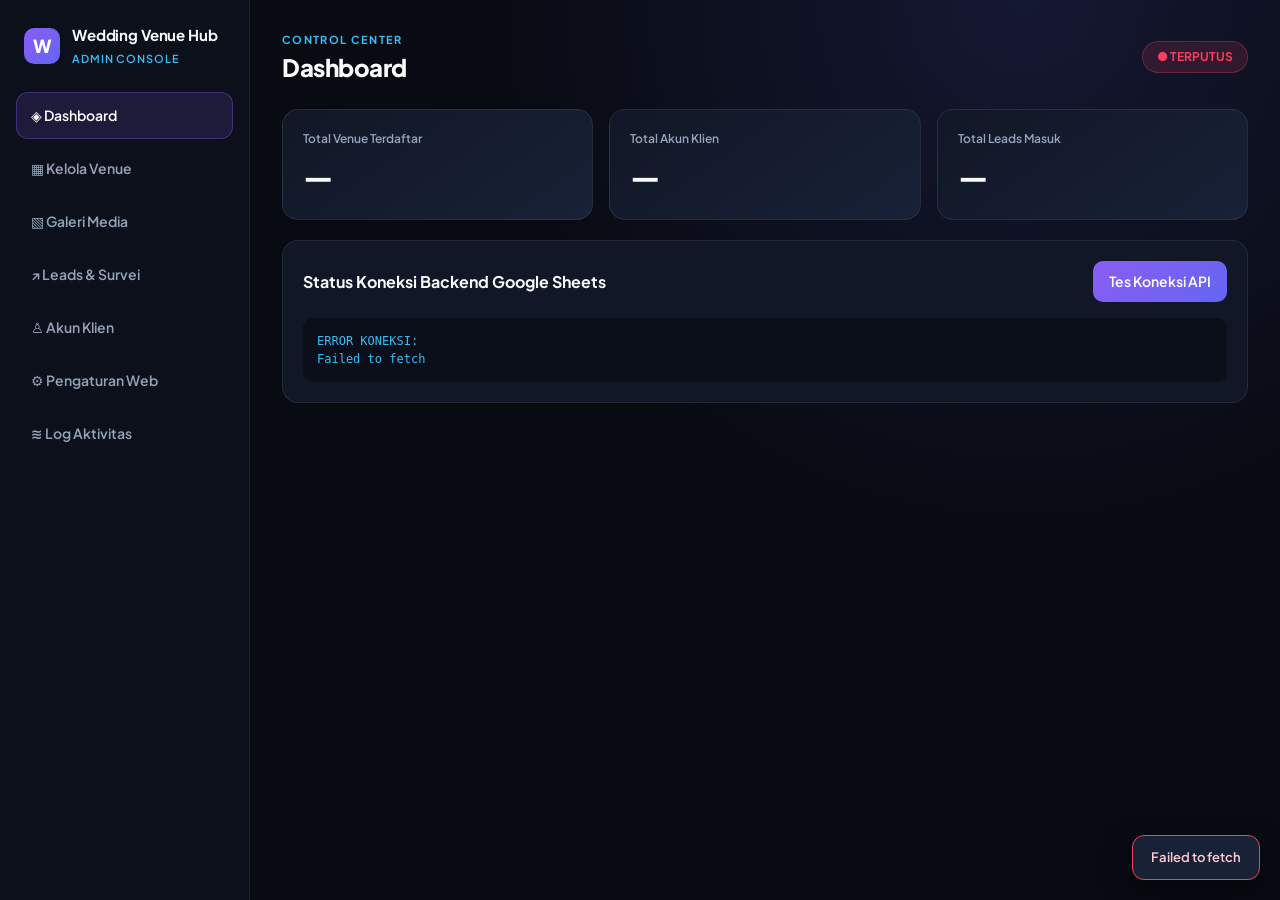
==== admin.html @ 6417da1b "Rename index.html to admin.html" ====
<!DOCTYPE html>
<html lang="id">
<head>
  <meta charset="utf-8">
  <meta name="viewport" content="width=device-width, initial-scale=1">
  <title>WVH — Admin Console</title>
  <link rel="preconnect" href="https://fonts.googleapis.com">
  <link rel="preconnect" href="https://fonts.gstatic.com" crossorigin>
  <link href="https://fonts.googleapis.com/css2?family=Plus+Jakarta+Sans:wght@400;500;600;700;800&display=swap" rel="stylesheet">
  <link rel="stylesheet" href="./style.css?v=2">
</head>
<body>

<div class="app-shell">
  <aside>
    <div class="brand">
      <div class="brand-icon">W</div>
      <div class="brand-text">
        <strong>Wedding Venue Hub</strong>
        <span>ADMIN CONSOLE</span>
      </div>
    </div>
    <nav id="mainNav">
      <button type="button" class="nav-btn active" data-tab="dashboard">◈ Dashboard</button>
      <button type="button" class="nav-btn" data-tab="venues">▦ Kelola Venue</button>
      <button type="button" class="nav-btn" data-tab="media">▧ Galeri Media</button>
      <button type="button" class="nav-btn" data-tab="leads">↗ Leads & Survei</button>
      <button type="button" class="nav-btn" data-tab="clients">♙ Akun Klien</button>
      <button type="button" class="nav-btn" data-tab="settings">⚙ Pengaturan Web</button>
      <button type="button" class="nav-btn" data-tab="activity">≋ Log Aktivitas</button>
    </nav>
  </aside>

  <main>
    <header class="topbar">
      <div>
        <span class="eyebrow">CONTROL CENTER</span>
        <h1 id="pageTitle">Dashboard</h1>
      </div>
      <div class="status-pill" id="apiBadge">● Memeriksa Koneksi...</div>
    </header>

    <!-- 1. DASHBOARD -->
    <section id="tab-dashboard" class="tab-panel">
      <div class="stats-grid">
        <div class="stat-card">
          <div class="label">Total Venue Terdaftar</div>
          <div class="value" id="statVenues">—</div>
        </div>
        <div class="stat-card">
          <div class="label">Total Akun Klien</div>
          <div class="value" id="statClients">—</div>
        </div>
        <div class="stat-card">
          <div class="label">Total Leads Masuk</div>
          <div class="value" id="statLeads">—</div>
        </div>
      </div>

      <div class="card">
        <div class="card-header">
          <h2>Status Koneksi Backend Google Sheets</h2>
          <button type="button" class="btn primary" id="btnCheckHealth">Tes Koneksi API</button>
        </div>
        <pre id="healthOutput" class="code-box">Menghubungkan ke server Google Apps Script...</pre>
      </div>
    </section>

    <!-- 2. VENUE -->
    <section id="tab-venues" class="tab-panel hidden">
      <div class="card">
        <div class="card-header">
          <h2>Katalog Venue</h2>
          <div class="btn-group">
            <button type="button" class="btn" id="btnReloadVenues">↻ Muat Ulang</button>
            <button type="button" class="btn primary" id="btnNewVenue">+ Tambah Venue</button>
          </div>
        </div>
        <input id="venueSearch" type="search" placeholder="Cari nama venue, kota, atau ID...">
        <div id="venuesContainer" class="empty">Memuat data venue...</div>
      </div>
    </section>

    <!-- 3. MEDIA -->
    <section id="tab-media" class="tab-panel hidden">
      <div class="card">
        <h2>Tambah Foto Venue (Google Drive / Link Gambar)</h2>
        <div class="grid-2 mt-14">
          <div class="field">
            <label>Pilih Venue</label>
            <select id="mediaVenueSelect"></select>
          </div>
          <div class="field">
            <label>Nama / Judul Foto</label>
            <input id="mediaName" placeholder="Contoh: Ballroom Utama">
          </div>
        </div>
        <div class="field">
          <label>URL Gambar / Link Google Drive</label>
          <input id="mediaUrl" placeholder="https://drive.google.com/file/d/... atau https://...">
        </div>
        <div class="flex-between">
          <label class="checkbox-label">
            <input id="mediaIsCover" type="checkbox"> Jadikan Foto Utama (Cover)
          </label>
          <button type="button" class="btn primary" id="btnSaveMedia">Simpan Foto ke Galeri</button>
        </div>
      </div>

      <div class="card">
        <div class="card-header">
          <h2>Galeri Foto Venue Terpilih</h2>
          <button type="button" class="btn sm" id="btnReloadMedia">↻ Muat Ulang</button>
        </div>
        <div id="mediaContainer" class="empty">Pilih venue di atas untuk melihat foto.</div>
      </div>
    </section>

    <!-- 4. LEADS -->
    <section id="tab-leads" class="tab-panel hidden">
      <div class="card">
        <div class="card-header">
          <h2>Daftar Leads & Jadwal Survei</h2>
          <div class="btn-group">
            <button type="button" class="btn" id="btnReloadLeads">↻ Muat Ulang</button>
            <button type="button" class="btn primary" id="btnNewLead">+ Tambah Lead</button>
          </div>
        </div>
        <div id="leadsContainer" class="empty">Memuat data leads...</div>
      </div>
    </section>

    <!-- 5. CLIENTS -->
    <section id="tab-clients" class="tab-panel hidden">
      <div class="card">
        <h2>Tambah Akun Klien Manual</h2>
        <div class="grid-2 mt-14">
          <div class="field"><label>Nama Lengkap</label><input id="newClientName" placeholder="Nama klien"></div>
          <div class="field"><label>Email</label><input id="newClientEmail" type="email" placeholder="email@domain.com"></div>
        </div>
        <button type="button" class="btn primary" id="btnAddClient">Buat Akun Klien</button>
      </div>
      <div class="card">
        <div class="card-header">
          <h2>Daftar Akun Klien</h2>
          <button type="button" class="btn sm" id="btnReloadClients">↻ Muat Ulang</button>
        </div>
        <div id="clientsContainer" class="empty">Memuat data klien...</div>
      </div>
    </section>

    <!-- 6. SETTINGS -->
    <section id="tab-settings" class="tab-panel hidden">
      <div class="card">
        <h2>Pengaturan Portal Publik</h2>
        <div class="field mt-14">
          <label>Nomor WhatsApp Admin (Awali 62, tanpa +)</label>
          <input id="setWa" placeholder="6281289716828">
        </div>
        <div class="field">
          <label>URL Banner Header Portal</label>
          <input id="setBanner" placeholder="https://...">
        </div>
        <div class="field">
          <label>URL Pop-up Layanan (Wajib Rasio 4:5 / 1080x1350)</label>
          <input id="setPopup" placeholder="https://...">
        </div>
        <button type="button" class="btn primary" id="btnSaveSettings">Simpan Semua Pengaturan</button>
      </div>
    </section>

    <!-- 7. ACTIVITY -->
    <section id="tab-activity" class="tab-panel hidden">
      <div class="card">
        <div class="card-header">
          <h2>Log Aktivitas Sistem</h2>
          <button type="button" class="btn sm" id="btnReloadActivity">↻ Muat Ulang</button>
        </div>
        <div id="activityContainer" class="empty">Memuat log aktivitas...</div>
      </div>
    </section>
  </main>
</div>

<!-- MODAL VENUE -->
<div id="venueModal" class="modal-backdrop hidden">
  <div class="modal-box">
    <div class="card-header">
      <h2 id="vModalTitle">Tambah Venue Baru</h2>
      <button type="button" class="btn sm" data-close-modal="venueModal">✕</button>
    </div>
    <input type="hidden" id="vId">
    <div class="grid-2">
      <div class="field"><label>Nama Venue *</label><input id="vName" placeholder="Grand Ballroom..."></div>
      <div class="field"><label>Kota *</label><input id="vCity" placeholder="Tangerang"></div>
    </div>
    <div class="field"><label>Alamat Lengkap</label><input id="vAddress" placeholder="Jl. ..."></div>
    <div class="grid-3">
      <div class="field">
        <label>Jenis Venue</label>
        <select id="vType">
          <option value="Wedding Hall">Wedding Hall</option>
          <option value="Hotel">Hotel</option>
          <option value="Restoran">Restoran</option>
          <option value="Convention center">Convention Center</option>
          <option value="Event venue">Event Venue</option>
        </select>
      </div>
      <div class="field">
        <label>Fitur Area</label>
        <select id="vFeature">
          <option value="Indoor">Indoor</option>
          <option value="Outdoor">Outdoor</option>
          <option value="Semi-Outdoor">Semi-Outdoor</option>
        </select>
      </div>
      <div class="field">
        <label>Status</label>
        <select id="vStatus">
          <option value="AKTIF">AKTIF (Tampil)</option>
          <option value="NONAKTIF">NONAKTIF (Sembunyi)</option>
        </select>
      </div>
    </div>
    <div class="grid-3">
      <div class="field"><label>Kapasitas Tamu</label><input id="vCap" type="number" placeholder="500"></div>
      <div class="field"><label>Harga Paket (Rp)</label><input id="vPrice" type="number" placeholder="35000000"></div>
      <div class="field"><label>Untuk Jumlah Tamu</label><input id="vPriceGuests" type="number" placeholder="200"></div>
    </div>
    <div class="grid-2">
      <div class="field"><label>Catatan Harga</label><input id="vPriceNote" placeholder="Contoh: All-in catering"></div>
      <div class="field"><label>Kontak Venue</label><input id="vContact" placeholder="0812..."></div>
    </div>
    <div class="field"><label>Link Google Maps</label><input id="vMaps" placeholder="https://maps.app.goo.gl/..."></div>
    <div class="field"><label>Fasilitas (Pisahkan koma)</label><input id="vFacilities" placeholder="Parkir luas, Ruang VIP, Mushola"></div>
    <div class="field"><label>Deskripsi</label><textarea id="vDesc" rows="3"></textarea></div>
    <label class="checkbox-label mb-18">
      <input id="vRec" type="checkbox"> Jadikan Rekomendasi Utama di Halaman Depan
    </label>
    <div class="flex-between">
      <button type="button" id="vDeleteBtn" class="btn danger hidden">Hapus Venue</button>
      <div class="btn-group ml-auto">
        <button type="button" class="btn" data-close-modal="venueModal">Batal</button>
        <button type="button" class="btn primary" id="btnSaveVenue">Simpan Venue</button>
      </div>
    </div>
  </div>
</div>

<!-- MODAL LEAD -->
<div id="leadModal" class="modal-backdrop hidden">
  <div class="modal-box">
    <div class="card-header">
      <h2 id="lModalTitle">Kelola Lead</h2>
      <button type="button" class="btn sm" data-close-modal="leadModal">✕</button>
    </div>
    <input type="hidden" id="lId">
    <div class="grid-2">
      <div class="field"><label>Nama Calon Klien *</label><input id="lName"></div>
      <div class="field"><label>Nomor WhatsApp *</label><input id="lWa" placeholder="0812..."></div>
    </div>
    <div class="grid-2">
      <div class="field"><label>Venue Tujuan</label><select id="lVenue"></select></div>
      <div class="field">
        <label>Status Lead</label>
        <select id="lStatus">
          <option value="BARU">BARU</option>
          <option value="DIHUBUNGI">DIHUBUNGI</option>
          <option value="SURVEI">SURVEI</option>
          <option value="NEGOSIASI">NEGOSIASI</option>
          <option value="BERHASIL">BERHASIL</option>
          <option value="BATAL">BATAL</option>
        </select>
      </div>
    </div>
    <div class="grid-3">
      <div class="field"><label>Tanggal Survei</label><input id="lSurveyDate" type="date"></div>
      <div class="field"><label>Waktu Survei</label><input id="lSurveyTime" type="time"></div>
      <div class="field">
        <label>Status Survei</label>
        <select id="lSurveyStatus">
          <option value="BELUM_DIJADWALKAN">Belum Dijadwalkan</option>
          <option value="DIJADWALKAN">Dijadwalkan</option>
          <option value="SELESAI">Selesai</option>
        </select>
      </div>
    </div>
    <div class="field"><label>Catatan Admin</label><textarea id="lNotes" rows="3"></textarea></div>
    <div class="btn-group justify-end">
      <button type="button" class="btn" data-close-modal="leadModal">Batal</button>
      <button type="button" class="btn primary" id="btnSaveLead">Simpan Lead</button>
    </div>
  </div>
</div>

<div id="toast" class="toast hidden"></div>

<script src="./app.js?v=2"></script>
</body>
</html>
---- style.css ----
:root {
  --bg: #080b12;
  --surface: #111726;
  --surface-2: #182136;
  --border: rgba(255, 255, 255, 0.08);
  --border-hover: rgba(139, 92, 246, 0.45);
  --text: #f8fafc;
  --muted: #94a3b8;
  --primary: #8b5cf6;
  --primary-grad: linear-gradient(135deg, #8b5cf6 0%, #6366f1 100%);
  --cyan: #38bdf8;
  --success: #10b981;
  --danger: #f43f5e;
  --radius: 16px;
}

* { box-sizing: border-box; margin: 0; padding: 0; }
body {
  font-family: 'Plus Jakarta Sans', system-ui, sans-serif;
  background: radial-gradient(circle at 80% 0%, rgba(99, 102, 241, 0.14), transparent 40%), var(--bg);
  color: var(--text);
  font-size: 14px;
  line-height: 1.5;
  min-height: 100vh;
}

.app-shell { display: grid; grid-template-columns: 250px 1fr; min-height: 100vh; }
aside {
  background: rgba(13, 18, 30, 0.85);
  backdrop-filter: blur(12px);
  border-right: 1px solid var(--border);
  padding: 24px 16px;
  display: flex;
  flex-direction: column;
  gap: 24px;
}
.brand { display: flex; align-items: center; gap: 12px; padding: 0 8px; }
.brand-icon {
  width: 36px; height: 36px; border-radius: 10px; background: var(--primary-grad);
  display: grid; place-items: center; font-weight: 800; font-size: 18px; color: #fff;
}
.brand-text strong { display: block; font-size: 15px; letter-spacing: -0.01em; }
.brand-text span { font-size: 11px; color: var(--cyan); font-weight: 600; letter-spacing: 0.08em; }

nav { display: flex; flex-direction: column; gap: 6px; }
.nav-btn {
  display: flex; align-items: center; gap: 12px; width: 100%;
  padding: 12px 14px; border-radius: 12px; border: 1px solid transparent;
  background: transparent; color: var(--muted); font: inherit; font-weight: 600;
  cursor: pointer; text-align: left; transition: all 0.2s;
}
.nav-btn:hover { background: rgba(255,255,255,0.04); color: var(--text); }
.nav-btn.active {
  background: rgba(139, 92, 246, 0.14);
  border-color: rgba(139, 92, 246, 0.35);
  color: #fff;
}

main { padding: 28px 32px; max-width: 1360px; width: 100%; }
.topbar {
  display: flex; justify-content: space-between; align-items: center;
  margin-bottom: 24px; flex-wrap: wrap; gap: 12px;
}
.eyebrow { font-size: 11px; color: var(--cyan); font-weight: 700; letter-spacing: 0.12em; }
.topbar h1 { font-size: 24px; font-weight: 800; letter-spacing: -0.02em; }

.status-pill {
  padding: 6px 14px; border-radius: 99px; font-size: 12px; font-weight: 700;
  background: rgba(148, 163, 184, 0.15); color: var(--muted); border: 1px solid var(--border);
}
.status-pill.online {
  background: rgba(16, 185, 129, 0.14); color: var(--success); border-color: rgba(16, 185, 129, 0.3);
}
.status-pill.offline {
  background: rgba(244, 63, 94, 0.14); color: var(--danger); border-color: rgba(244, 63, 94, 0.3);
}

.card {
  background: var(--surface);
  border: 1px solid var(--border);
  border-radius: var(--radius);
  padding: 20px;
  margin-bottom: 20px;
}
.card-header {
  display: flex; justify-content: space-between; align-items: center;
  gap: 12px; margin-bottom: 16px; flex-wrap: wrap;
}
.card-header h2 { font-size: 16px; font-weight: 700; }

.stats-grid { display: grid; grid-template-columns: repeat(auto-fit, minmax(220px, 1fr)); gap: 16px; margin-bottom: 20px; }
.stat-card {
  background: linear-gradient(145deg, var(--surface), var(--surface-2));
  border: 1px solid var(--border); border-radius: var(--radius); padding: 20px;
}
.stat-card .label { font-size: 12px; color: var(--muted); font-weight: 600; }
.stat-card .value { font-size: 30px; font-weight: 800; margin-top: 6px; }

.code-box {
  background: #0b0f19; padding: 14px; border-radius: 10px;
  font-size: 12px; color: var(--cyan); overflow-x: auto; white-space: pre-wrap;
}

.btn {
  display: inline-flex; align-items: center; justify-content: center; gap: 8px;
  padding: 10px 16px; border-radius: 10px; border: 1px solid var(--border);
  background: var(--surface-2); color: var(--text); font: inherit; font-weight: 600;
  cursor: pointer; transition: all 0.2s; text-decoration: none;
}
.btn:hover { border-color: var(--border-hover); transform: translateY(-1px); }
.btn:disabled { opacity: 0.5; cursor: wait; transform: none; }
.btn.primary { background: var(--primary-grad); border: 0; color: #fff; }
.btn.danger { background: rgba(244, 63, 94, 0.15); border-color: rgba(244, 63, 94, 0.4); color: var(--danger); }
.btn.wa { background: #15803d; border: 0; color: #fff; font-size: 12px; padding: 7px 12px; }
.btn.sm { padding: 7px 12px; font-size: 12px; }

.btn-group { display: flex; gap: 8px; flex-wrap: wrap; }
.flex-between { display: flex; align-items: center; justify-content: space-between; flex-wrap: wrap; gap: 12px; }
.justify-end { justify-content: flex-end; }
.ml-auto { margin-left: auto; }
.mt-14 { margin-top: 14px; }
.mb-18 { margin-bottom: 18px; }

.field { display: flex; flex-direction: column; gap: 6px; margin-bottom: 14px; }
.field label { font-size: 12px; font-weight: 600; color: var(--muted); }
input, select, textarea {
  width: 100%; padding: 11px 14px; border-radius: 10px;
  border: 1px solid var(--border); background: #0b0f19; color: var(--text);
  font: inherit; outline: none; transition: border-color 0.2s;
}
input:focus, select:focus, textarea:focus { border-color: var(--primary); }
.checkbox-label { display: inline-flex; align-items: center; gap: 8px; cursor: pointer; font-weight: 500; }
.checkbox-label input { width: auto; }

.grid-2 { display: grid; grid-template-columns: repeat(2, 1fr); gap: 14px; }
.grid-3 { display: grid; grid-template-columns: repeat(3, 1fr); gap: 14px; }

.venue-grid { display: grid; grid-template-columns: repeat(auto-fill, minmax(300px, 1fr)); gap: 16px; margin-top: 16px; }
.venue-item {
  background: var(--surface-2); border: 1px solid var(--border);
  border-radius: 14px; overflow: hidden; display: flex; flex-direction: column;
}
.venue-cover { width: 100%; aspect-ratio: 16/9; object-fit: cover; background: #0b0f19; }
.venue-cover-empty {
  width: 100%; aspect-ratio: 16/9; display: grid; place-items: center;
  background: #0b0f19; color: var(--muted); font-size: 12px;
}
.venue-body { padding: 16px; display: flex; flex-direction: column; gap: 8px; flex: 1; }
.venue-title { font-size: 16px; font-weight: 700; }
.venue-meta { font-size: 12px; color: var(--muted); }
.venue-actions { display: flex; gap: 8px; margin-top: auto; padding-top: 10px; }
.venue-actions .btn { flex: 1; }

.table-wrap { overflow-x: auto; }
table { width: 100%; border-collapse: collapse; min-width: 600px; }
th, td { padding: 12px; border-bottom: 1px solid var(--border); text-align: left; font-size: 13px; }
th { color: var(--muted); font-size: 11px; text-transform: uppercase; letter-spacing: 0.05em; }

.media-grid { display: grid; grid-template-columns: repeat(auto-fill, minmax(220px, 1fr)); gap: 14px; margin-top: 16px; }
.media-item { background: var(--surface-2); border: 1px solid var(--border); border-radius: 12px; overflow: hidden; }
.media-item img { width: 100%; aspect-ratio: 4/3; object-fit: cover; display: block; }
.media-item-body { padding: 12px; }

.modal-backdrop {
  position: fixed; inset: 0; z-index: 999; background: rgba(4, 7, 15, 0.82);
  backdrop-filter: blur(6px); display: flex; align-items: center; justify-content: center; padding: 16px;
}
.modal-box {
  background: var(--surface); border: 1px solid var(--border); border-radius: 18px;
  width: min(720px, 100%); max-height: 90vh; overflow-y: auto; padding: 24px;
}

.toast {
  position: fixed; bottom: 20px; right: 20px; z-index: 1000;
  padding: 12px 18px; border-radius: 12px; font-weight: 600; font-size: 13px;
  background: var(--surface-2); border: 1px solid var(--primary); color: #fff;
  box-shadow: 0 12px 30px rgba(0,0,0,0.5);
}
.toast.err { border-color: var(--danger); color: #fecdd3; }
.hidden { display: none !important; }
.empty { text-align: center; padding: 32px; color: var(--muted); }

@media (max-width: 820px) {
  .app-shell { grid-template-columns: 1fr; }
  aside { border-right: 0; border-bottom: 1px solid var(--border); padding: 14px; gap: 12px; }
  nav { flex-direction: row; overflow-x: auto; padding-bottom: 4px; }
  .nav-btn { white-space: nowrap; width: auto; padding: 9px 14px; }
  main { padding: 16px; }
  .grid-2, .grid-3 { grid-template-columns: 1fr; }
}
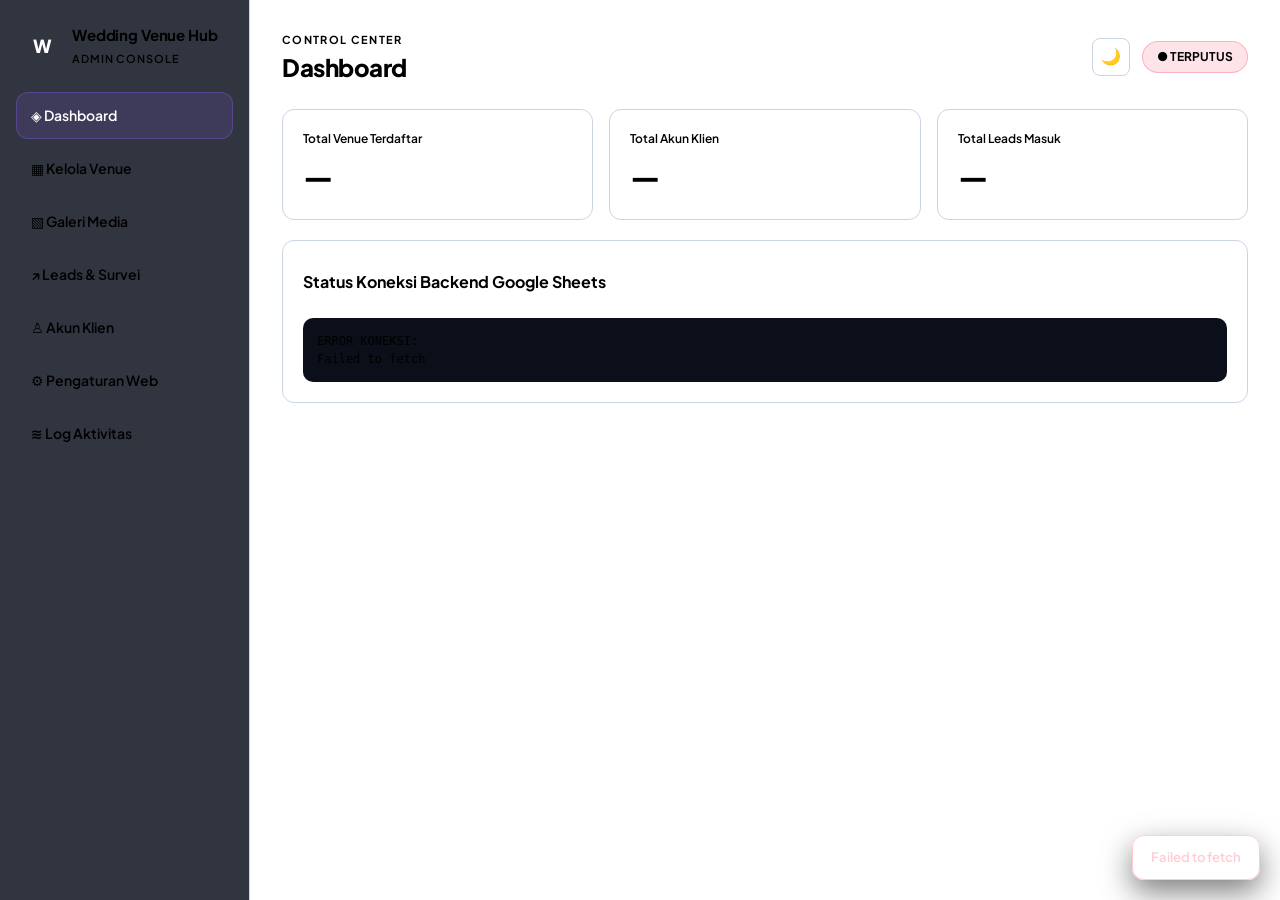
==== commit 9b728207: "Update admin.html" ====
--- a/admin.html
+++ b/admin.html
@@ -7,7 +7,13 @@
   <link rel="preconnect" href="https://fonts.googleapis.com">
   <link rel="preconnect" href="https://fonts.gstatic.com" crossorigin>
   <link href="https://fonts.googleapis.com/css2?family=Plus+Jakarta+Sans:wght@400;500;600;700;800&display=swap" rel="stylesheet">
-  <link rel="stylesheet" href="./style.css?v=2">
+  <link rel="stylesheet" href="./admin-style.css?v=2">
+  <style>
+    /* CSS Tambahan Aman untuk Tombol Dark/Light Mode di Admin Topbar */
+    .admin-topbar-actions { display: flex; align-items: center; gap: 12px; }
+    .theme-toggle-btn { background: var(--card-bg, #ffffff); border: 1px solid var(--border, #cbd5e1); color: var(--text-main, #0f172a); width: 38px; height: 38px; border-radius: 8px; display: grid; place-items: center; cursor: pointer; font-size: 16px; transition: all 0.2s; }
+    .theme-toggle-btn:hover { background: #e2e8f0; }
+  </style>
 </head>
 <body>
 
@@ -37,7 +43,11 @@
         <span class="eyebrow">CONTROL CENTER</span>
         <h1 id="pageTitle">Dashboard</h1>
       </div>
-      <div class="status-pill" id="apiBadge">● Memeriksa Koneksi...</div>
+      <div class="admin-topbar-actions">
+        <!-- TOMBOL DARK/LIGHT MODE AMAN -->
+        <button type="button" class="theme-toggle-btn" id="themeToggleBtn" onclick="toggleTheme()" title="Ganti Tema">🌙</button>
+        <div class="status-pill" id="apiBadge">● Memeriksa Koneksi...</div>
+      </div>
     </header>
 
     <!-- 1. DASHBOARD -->
@@ -295,6 +305,28 @@
 
 <div id="toast" class="toast hidden"></div>
 
-<script src="./app.js?v=2"></script>
+<script>
+  // Script Pengelola Theme (Dark/Light Mode) yang aman & tersimpan otomatis
+  function initTheme() {
+    const savedTheme = localStorage.getItem('wvh_theme') || 'light';
+    document.documentElement.setAttribute('data-theme', savedTheme);
+    const btn = document.getElementById('themeToggleBtn');
+    if (btn) btn.textContent = savedTheme === 'dark' ? '☀️' : '🌙';
+  }
+
+  function toggleTheme() {
+    const currentTheme = document.documentElement.getAttribute('data-theme');
+    const newTheme = currentTheme === 'dark' ? 'light' : 'dark';
+    document.documentElement.setAttribute('data-theme', newTheme);
+    localStorage.setItem('wvh_theme', newTheme);
+    const btn = document.getElementById('themeToggleBtn');
+    if (btn) btn.textContent = newTheme === 'dark' ? '☀️' : '🌙';
+  }
+
+  document.addEventListener('DOMContentLoaded', () => {
+    initTheme();
+  });
+</script>
+<script src="./admin-app.js?v=2"></script>
 </body>
 </html>
--- a/admin-style.css
+++ b/admin-style.css
@@ -0,0 +1,194 @@
+:root {
+      --primary: #0ea5e9;
+      --primary-dark: #0284c7;
+      --bg-color: #f1f5f9;
+      --card-bg: #ffffff;
+      --text-main: #0f172a;
+      --text-muted: #475569;
+      --border: #cbd5e1;
+      --radius: 12px;
+    }
+
+    /* KODE TAMBAHAN UNTUK DARK MODE */
+    [data-theme="dark"] {
+      --bg-color: #0b0f19;
+      --card-bg: #1e293b;
+      --text-main: #f8fafc;
+      --text-muted: #94a3b8;
+      --border: #334155;
+    }
+
+* { box-sizing: border-box; margin: 0; padding: 0; }
+body {
+  font-family: 'Plus Jakarta Sans', system-ui, sans-serif;
+  background: radial-gradient(circle at 80% 0%, rgba(99, 102, 241, 0.14), transparent 40%), var(--bg);
+  color: var(--text);
+  font-size: 14px;
+  line-height: 1.5;
+  min-height: 100vh;
+}
+
+.app-shell { display: grid; grid-template-columns: 250px 1fr; min-height: 100vh; }
+aside {
+  background: rgba(13, 18, 30, 0.85);
+  backdrop-filter: blur(12px);
+  border-right: 1px solid var(--border);
+  padding: 24px 16px;
+  display: flex;
+  flex-direction: column;
+  gap: 24px;
+}
+.brand { display: flex; align-items: center; gap: 12px; padding: 0 8px; }
+.brand-icon {
+  width: 36px; height: 36px; border-radius: 10px; background: var(--primary-grad);
+  display: grid; place-items: center; font-weight: 800; font-size: 18px; color: #fff;
+}
+.brand-text strong { display: block; font-size: 15px; letter-spacing: -0.01em; }
+.brand-text span { font-size: 11px; color: var(--cyan); font-weight: 600; letter-spacing: 0.08em; }
+
+nav { display: flex; flex-direction: column; gap: 6px; }
+.nav-btn {
+  display: flex; align-items: center; gap: 12px; width: 100%;
+  padding: 12px 14px; border-radius: 12px; border: 1px solid transparent;
+  background: transparent; color: var(--muted); font: inherit; font-weight: 600;
+  cursor: pointer; text-align: left; transition: all 0.2s;
+}
+.nav-btn:hover { background: rgba(255,255,255,0.04); color: var(--text); }
+.nav-btn.active {
+  background: rgba(139, 92, 246, 0.14);
+  border-color: rgba(139, 92, 246, 0.35);
+  color: #fff;
+}
+
+main { padding: 28px 32px; max-width: 1360px; width: 100%; }
+.topbar {
+  display: flex; justify-content: space-between; align-items: center;
+  margin-bottom: 24px; flex-wrap: wrap; gap: 12px;
+}
+.eyebrow { font-size: 11px; color: var(--cyan); font-weight: 700; letter-spacing: 0.12em; }
+.topbar h1 { font-size: 24px; font-weight: 800; letter-spacing: -0.02em; }
+
+.status-pill {
+  padding: 6px 14px; border-radius: 99px; font-size: 12px; font-weight: 700;
+  background: rgba(148, 163, 184, 0.15); color: var(--muted); border: 1px solid var(--border);
+}
+.status-pill.online {
+  background: rgba(16, 185, 129, 0.14); color: var(--success); border-color: rgba(16, 185, 129, 0.3);
+}
+.status-pill.offline {
+  background: rgba(244, 63, 94, 0.14); color: var(--danger); border-color: rgba(244, 63, 94, 0.3);
+}
+
+.card {
+  background: var(--surface);
+  border: 1px solid var(--border);
+  border-radius: var(--radius);
+  padding: 20px;
+  margin-bottom: 20px;
+}
+.card-header {
+  display: flex; justify-content: space-between; align-items: center;
+  gap: 12px; margin-bottom: 16px; flex-wrap: wrap;
+}
+.card-header h2 { font-size: 16px; font-weight: 700; }
+
+.stats-grid { display: grid; grid-template-columns: repeat(auto-fit, minmax(220px, 1fr)); gap: 16px; margin-bottom: 20px; }
+.stat-card {
+  background: linear-gradient(145deg, var(--surface), var(--surface-2));
+  border: 1px solid var(--border); border-radius: var(--radius); padding: 20px;
+}
+.stat-card .label { font-size: 12px; color: var(--muted); font-weight: 600; }
+.stat-card .value { font-size: 30px; font-weight: 800; margin-top: 6px; }
+
+.code-box {
+  background: #0b0f19; padding: 14px; border-radius: 10px;
+  font-size: 12px; color: var(--cyan); overflow-x: auto; white-space: pre-wrap;
+}
+
+.btn {
+  display: inline-flex; align-items: center; justify-content: center; gap: 8px;
+  padding: 10px 16px; border-radius: 10px; border: 1px solid var(--border);
+  background: var(--surface-2); color: var(--text); font: inherit; font-weight: 600;
+  cursor: pointer; transition: all 0.2s; text-decoration: none;
+}
+.btn:hover { border-color: var(--border-hover); transform: translateY(-1px); }
+.btn:disabled { opacity: 0.5; cursor: wait; transform: none; }
+.btn.primary { background: var(--primary-grad); border: 0; color: #fff; }
+.btn.danger { background: rgba(244, 63, 94, 0.15); border-color: rgba(244, 63, 94, 0.4); color: var(--danger); }
+.btn.wa { background: #15803d; border: 0; color: #fff; font-size: 12px; padding: 7px 12px; }
+.btn.sm { padding: 7px 12px; font-size: 12px; }
+
+.btn-group { display: flex; gap: 8px; flex-wrap: wrap; }
+.flex-between { display: flex; align-items: center; justify-content: space-between; flex-wrap: wrap; gap: 12px; }
+.justify-end { justify-content: flex-end; }
+.ml-auto { margin-left: auto; }
+.mt-14 { margin-top: 14px; }
+.mb-18 { margin-bottom: 18px; }
+
+.field { display: flex; flex-direction: column; gap: 6px; margin-bottom: 14px; }
+.field label { font-size: 12px; font-weight: 600; color: var(--muted); }
+input, select, textarea {
+  width: 100%; padding: 11px 14px; border-radius: 10px;
+  border: 1px solid var(--border); background: #0b0f19; color: var(--text);
+  font: inherit; outline: none; transition: border-color 0.2s;
+}
+input:focus, select:focus, textarea:focus { border-color: var(--primary); }
+.checkbox-label { display: inline-flex; align-items: center; gap: 8px; cursor: pointer; font-weight: 500; }
+.checkbox-label input { width: auto; }
+
+.grid-2 { display: grid; grid-template-columns: repeat(2, 1fr); gap: 14px; }
+.grid-3 { display: grid; grid-template-columns: repeat(3, 1fr); gap: 14px; }
+
+.venue-grid { display: grid; grid-template-columns: repeat(auto-fill, minmax(300px, 1fr)); gap: 16px; margin-top: 16px; }
+.venue-item {
+  background: var(--surface-2); border: 1px solid var(--border);
+  border-radius: 14px; overflow: hidden; display: flex; flex-direction: column;
+}
+.venue-cover { width: 100%; aspect-ratio: 16/9; object-fit: cover; background: #0b0f19; }
+.venue-cover-empty {
+  width: 100%; aspect-ratio: 16/9; display: grid; place-items: center;
+  background: #0b0f19; color: var(--muted); font-size: 12px;
+}
+.venue-body { padding: 16px; display: flex; flex-direction: column; gap: 8px; flex: 1; }
+.venue-title { font-size: 16px; font-weight: 700; }
+.venue-meta { font-size: 12px; color: var(--muted); }
+.venue-actions { display: flex; gap: 8px; margin-top: auto; padding-top: 10px; }
+.venue-actions .btn { flex: 1; }
+
+.table-wrap { overflow-x: auto; }
+table { width: 100%; border-collapse: collapse; min-width: 600px; }
+th, td { padding: 12px; border-bottom: 1px solid var(--border); text-align: left; font-size: 13px; }
+th { color: var(--muted); font-size: 11px; text-transform: uppercase; letter-spacing: 0.05em; }
+
+.media-grid { display: grid; grid-template-columns: repeat(auto-fill, minmax(220px, 1fr)); gap: 14px; margin-top: 16px; }
+.media-item { background: var(--surface-2); border: 1px solid var(--border); border-radius: 12px; overflow: hidden; }
+.media-item img { width: 100%; aspect-ratio: 4/3; object-fit: cover; display: block; }
+.media-item-body { padding: 12px; }
+
+.modal-backdrop {
+  position: fixed; inset: 0; z-index: 999; background: rgba(4, 7, 15, 0.82);
+  backdrop-filter: blur(6px); display: flex; align-items: center; justify-content: center; padding: 16px;
+}
+.modal-box {
+  background: var(--surface); border: 1px solid var(--border); border-radius: 18px;
+  width: min(720px, 100%); max-height: 90vh; overflow-y: auto; padding: 24px;
+}
+
+.toast {
+  position: fixed; bottom: 20px; right: 20px; z-index: 1000;
+  padding: 12px 18px; border-radius: 12px; font-weight: 600; font-size: 13px;
+  background: var(--surface-2); border: 1px solid var(--primary); color: #fff;
+  box-shadow: 0 12px 30px rgba(0,0,0,0.5);
+}
+.toast.err { border-color: var(--danger); color: #fecdd3; }
+.hidden { display: none !important; }
+.empty { text-align: center; padding: 32px; color: var(--muted); }
+
+@media (max-width: 820px) {
+  .app-shell { grid-template-columns: 1fr; }
+  aside { border-right: 0; border-bottom: 1px solid var(--border); padding: 14px; gap: 12px; }
+  nav { flex-direction: row; overflow-x: auto; padding-bottom: 4px; }
+  .nav-btn { white-space: nowrap; width: auto; padding: 9px 14px; }
+  main { padding: 16px; }
+  .grid-2, .grid-3 { grid-template-columns: 1fr; }
+}
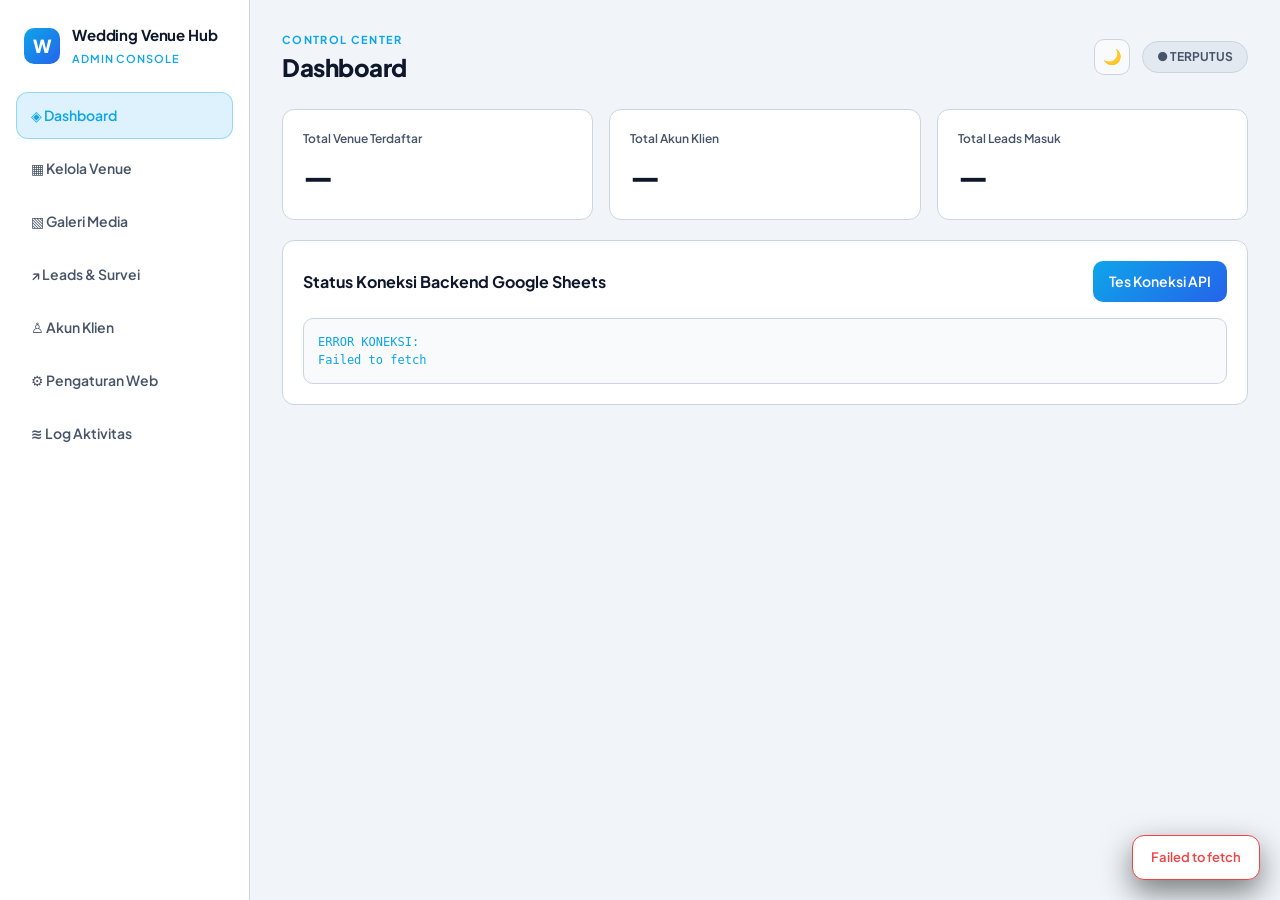
==== commit 260f3fad: "Update admin.html" ====
--- a/admin.html
+++ b/admin.html
@@ -9,10 +9,19 @@
   <link href="https://fonts.googleapis.com/css2?family=Plus+Jakarta+Sans:wght@400;500;600;700;800&display=swap" rel="stylesheet">
   <link rel="stylesheet" href="./admin-style.css?v=2">
   <style>
-    /* CSS Tambahan Aman untuk Tombol Dark/Light Mode di Admin Topbar */
-    .admin-topbar-actions { display: flex; align-items: center; gap: 12px; }
-    .theme-toggle-btn { background: var(--card-bg, #ffffff); border: 1px solid var(--border, #cbd5e1); color: var(--text-main, #0f172a); width: 38px; height: 38px; border-radius: 8px; display: grid; place-items: center; cursor: pointer; font-size: 16px; transition: all 0.2s; }
-    .theme-toggle-btn:hover { background: #e2e8f0; }
+    /* Styling kecil khusus tombol tema di topbar agar menyatu rapi dengan desain asli */
+    .admin-topbar-actions { display: flex; align-items: center; gap: 12px; margin-left: auto; }
+    .theme-toggle-btn {
+      background: var(--surface-2, #f8fafc);
+      border: 1px solid var(--border, #cbd5e1);
+      color: var(--text, #0f172a);
+      width: 36px; height: 36px;
+      border-radius: 10px;
+      display: grid; place-items: center;
+      cursor: pointer; font-size: 15px;
+      transition: all 0.2s;
+    }
+    .theme-toggle-btn:hover { border-color: var(--primary, #0ea5e9); }
   </style>
 </head>
 <body>
@@ -43,8 +52,9 @@
         <span class="eyebrow">CONTROL CENTER</span>
         <h1 id="pageTitle">Dashboard</h1>
       </div>
+      
       <div class="admin-topbar-actions">
-        <!-- TOMBOL DARK/LIGHT MODE AMAN -->
+        <!-- TOMBOL TOGGLE DARK / LIGHT MODE -->
         <button type="button" class="theme-toggle-btn" id="themeToggleBtn" onclick="toggleTheme()" title="Ganti Tema">🌙</button>
         <div class="status-pill" id="apiBadge">● Memeriksa Koneksi...</div>
       </div>
@@ -306,7 +316,7 @@
 <div id="toast" class="toast hidden"></div>
 
 <script>
-  // Script Pengelola Theme (Dark/Light Mode) yang aman & tersimpan otomatis
+  // Script pengelola tema Dark/Light Mode tersinkronisasi via localStorage
   function initTheme() {
     const savedTheme = localStorage.getItem('wvh_theme') || 'light';
     document.documentElement.setAttribute('data-theme', savedTheme);
--- a/admin-style.css
+++ b/admin-style.css
@@ -1,37 +1,53 @@
+/* --- ADMIN CONSOLE STYLES & THEME VARIABLES --- */
 :root {
-      --primary: #0ea5e9;
-      --primary-dark: #0284c7;
-      --bg-color: #f1f5f9;
-      --card-bg: #ffffff;
-      --text-main: #0f172a;
-      --text-muted: #475569;
-      --border: #cbd5e1;
-      --radius: 12px;
-    }
+  --primary: #0ea5e9;
+  --primary-dark: #0284c7;
+  --cyan: #0ea5e9;
+  --success: #10b981;
+  --danger: #ef4444;
+  --bg: #f1f5f9;
+  --bg-color: #f1f5f9;
+  --surface: #ffffff;
+  --surface-2: #f8fafc;
+  --card-bg: #ffffff;
+  --text: #0f172a;
+  --text-main: #0f172a;
+  --muted: #475569;
+  --text-muted: #475569;
+  --border: #cbd5e1;
+  --border-hover: #94a3b8;
+  --radius: 12px;
+  --primary-grad: linear-gradient(135deg, #0ea5e9, #2563eb);
+}
 
-    /* KODE TAMBAHAN UNTUK DARK MODE */
-    [data-theme="dark"] {
-      --bg-color: #0b0f19;
-      --card-bg: #1e293b;
-      --text-main: #f8fafc;
-      --text-muted: #94a3b8;
-      --border: #334155;
-    }
+[data-theme="dark"] {
+  --bg: #0b0f19;
+  --bg-color: #0b0f19;
+  --surface: #1e293b;
+  --surface-2: #0f172a;
+  --card-bg: #1e293b;
+  --text: #f8fafc;
+  --text-main: #f8fafc;
+  --muted: #94a3b8;
+  --text-muted: #94a3b8;
+  --border: #334155;
+  --border-hover: #475569;
+}
 
 * { box-sizing: border-box; margin: 0; padding: 0; }
 body {
   font-family: 'Plus Jakarta Sans', system-ui, sans-serif;
-  background: radial-gradient(circle at 80% 0%, rgba(99, 102, 241, 0.14), transparent 40%), var(--bg);
+  background: var(--bg);
   color: var(--text);
   font-size: 14px;
   line-height: 1.5;
   min-height: 100vh;
+  transition: background 0.3s, color 0.3s;
 }
 
 .app-shell { display: grid; grid-template-columns: 250px 1fr; min-height: 100vh; }
 aside {
-  background: rgba(13, 18, 30, 0.85);
-  backdrop-filter: blur(12px);
+  background: var(--surface);
   border-right: 1px solid var(--border);
   padding: 24px 16px;
   display: flex;
@@ -43,7 +59,7 @@
   width: 36px; height: 36px; border-radius: 10px; background: var(--primary-grad);
   display: grid; place-items: center; font-weight: 800; font-size: 18px; color: #fff;
 }
-.brand-text strong { display: block; font-size: 15px; letter-spacing: -0.01em; }
+.brand-text strong { display: block; font-size: 15px; letter-spacing: -0.01em; color: var(--text); }
 .brand-text span { font-size: 11px; color: var(--cyan); font-weight: 600; letter-spacing: 0.08em; }
 
 nav { display: flex; flex-direction: column; gap: 6px; }
@@ -53,11 +69,11 @@
   background: transparent; color: var(--muted); font: inherit; font-weight: 600;
   cursor: pointer; text-align: left; transition: all 0.2s;
 }
-.nav-btn:hover { background: rgba(255,255,255,0.04); color: var(--text); }
+.nav-btn:hover { background: var(--surface-2); color: var(--text); }
 .nav-btn.active {
-  background: rgba(139, 92, 246, 0.14);
-  border-color: rgba(139, 92, 246, 0.35);
-  color: #fff;
+  background: rgba(14, 165, 233, 0.14);
+  border-color: rgba(14, 165, 233, 0.35);
+  color: var(--primary);
 }
 
 main { padding: 28px 32px; max-width: 1360px; width: 100%; }
@@ -71,12 +87,6 @@
 .status-pill {
   padding: 6px 14px; border-radius: 99px; font-size: 12px; font-weight: 700;
   background: rgba(148, 163, 184, 0.15); color: var(--muted); border: 1px solid var(--border);
-}
-.status-pill.online {
-  background: rgba(16, 185, 129, 0.14); color: var(--success); border-color: rgba(16, 185, 129, 0.3);
-}
-.status-pill.offline {
-  background: rgba(244, 63, 94, 0.14); color: var(--danger); border-color: rgba(244, 63, 94, 0.3);
 }
 
 .card {
@@ -94,15 +104,15 @@
 
 .stats-grid { display: grid; grid-template-columns: repeat(auto-fit, minmax(220px, 1fr)); gap: 16px; margin-bottom: 20px; }
 .stat-card {
-  background: linear-gradient(145deg, var(--surface), var(--surface-2));
+  background: var(--surface);
   border: 1px solid var(--border); border-radius: var(--radius); padding: 20px;
 }
 .stat-card .label { font-size: 12px; color: var(--muted); font-weight: 600; }
 .stat-card .value { font-size: 30px; font-weight: 800; margin-top: 6px; }
 
 .code-box {
-  background: #0b0f19; padding: 14px; border-radius: 10px;
-  font-size: 12px; color: var(--cyan); overflow-x: auto; white-space: pre-wrap;
+  background: var(--surface-2); padding: 14px; border-radius: 10px;
+  font-size: 12px; color: var(--cyan); overflow-x: auto; white-space: pre-wrap; border: 1px solid var(--border);
 }
 
 .btn {
@@ -112,10 +122,8 @@
   cursor: pointer; transition: all 0.2s; text-decoration: none;
 }
 .btn:hover { border-color: var(--border-hover); transform: translateY(-1px); }
-.btn:disabled { opacity: 0.5; cursor: wait; transform: none; }
 .btn.primary { background: var(--primary-grad); border: 0; color: #fff; }
 .btn.danger { background: rgba(244, 63, 94, 0.15); border-color: rgba(244, 63, 94, 0.4); color: var(--danger); }
-.btn.wa { background: #15803d; border: 0; color: #fff; font-size: 12px; padding: 7px 12px; }
 .btn.sm { padding: 7px 12px; font-size: 12px; }
 
 .btn-group { display: flex; gap: 8px; flex-wrap: wrap; }
@@ -129,7 +137,7 @@
 .field label { font-size: 12px; font-weight: 600; color: var(--muted); }
 input, select, textarea {
   width: 100%; padding: 11px 14px; border-radius: 10px;
-  border: 1px solid var(--border); background: #0b0f19; color: var(--text);
+  border: 1px solid var(--border); background: var(--surface-2); color: var(--text);
   font: inherit; outline: none; transition: border-color 0.2s;
 }
 input:focus, select:focus, textarea:focus { border-color: var(--primary); }
@@ -138,32 +146,6 @@
 
 .grid-2 { display: grid; grid-template-columns: repeat(2, 1fr); gap: 14px; }
 .grid-3 { display: grid; grid-template-columns: repeat(3, 1fr); gap: 14px; }
-
-.venue-grid { display: grid; grid-template-columns: repeat(auto-fill, minmax(300px, 1fr)); gap: 16px; margin-top: 16px; }
-.venue-item {
-  background: var(--surface-2); border: 1px solid var(--border);
-  border-radius: 14px; overflow: hidden; display: flex; flex-direction: column;
-}
-.venue-cover { width: 100%; aspect-ratio: 16/9; object-fit: cover; background: #0b0f19; }
-.venue-cover-empty {
-  width: 100%; aspect-ratio: 16/9; display: grid; place-items: center;
-  background: #0b0f19; color: var(--muted); font-size: 12px;
-}
-.venue-body { padding: 16px; display: flex; flex-direction: column; gap: 8px; flex: 1; }
-.venue-title { font-size: 16px; font-weight: 700; }
-.venue-meta { font-size: 12px; color: var(--muted); }
-.venue-actions { display: flex; gap: 8px; margin-top: auto; padding-top: 10px; }
-.venue-actions .btn { flex: 1; }
-
-.table-wrap { overflow-x: auto; }
-table { width: 100%; border-collapse: collapse; min-width: 600px; }
-th, td { padding: 12px; border-bottom: 1px solid var(--border); text-align: left; font-size: 13px; }
-th { color: var(--muted); font-size: 11px; text-transform: uppercase; letter-spacing: 0.05em; }
-
-.media-grid { display: grid; grid-template-columns: repeat(auto-fill, minmax(220px, 1fr)); gap: 14px; margin-top: 16px; }
-.media-item { background: var(--surface-2); border: 1px solid var(--border); border-radius: 12px; overflow: hidden; }
-.media-item img { width: 100%; aspect-ratio: 4/3; object-fit: cover; display: block; }
-.media-item-body { padding: 12px; }
 
 .modal-backdrop {
   position: fixed; inset: 0; z-index: 999; background: rgba(4, 7, 15, 0.82);
@@ -177,12 +159,21 @@
 .toast {
   position: fixed; bottom: 20px; right: 20px; z-index: 1000;
   padding: 12px 18px; border-radius: 12px; font-weight: 600; font-size: 13px;
-  background: var(--surface-2); border: 1px solid var(--primary); color: #fff;
+  background: var(--surface); border: 1px solid var(--primary); color: var(--text);
   box-shadow: 0 12px 30px rgba(0,0,0,0.5);
 }
-.toast.err { border-color: var(--danger); color: #fecdd3; }
+.toast.err { border-color: var(--danger); color: var(--danger); }
 .hidden { display: none !important; }
 .empty { text-align: center; padding: 32px; color: var(--muted); }
+
+/* Tombol Tema Khusus Topbar Admin */
+.admin-topbar-actions { display: flex; align-items: center; gap: 12px; }
+.theme-toggle-btn {
+  background: var(--surface); border: 1px solid var(--border); color: var(--text);
+  width: 38px; height: 38px; border-radius: 8px; display: grid; place-items: center;
+  cursor: pointer; font-size: 16px; transition: all 0.2s;
+}
+.theme-toggle-btn:hover { background: var(--surface-2); border-color: var(--border-hover); }
 
 @media (max-width: 820px) {
   .app-shell { grid-template-columns: 1fr; }
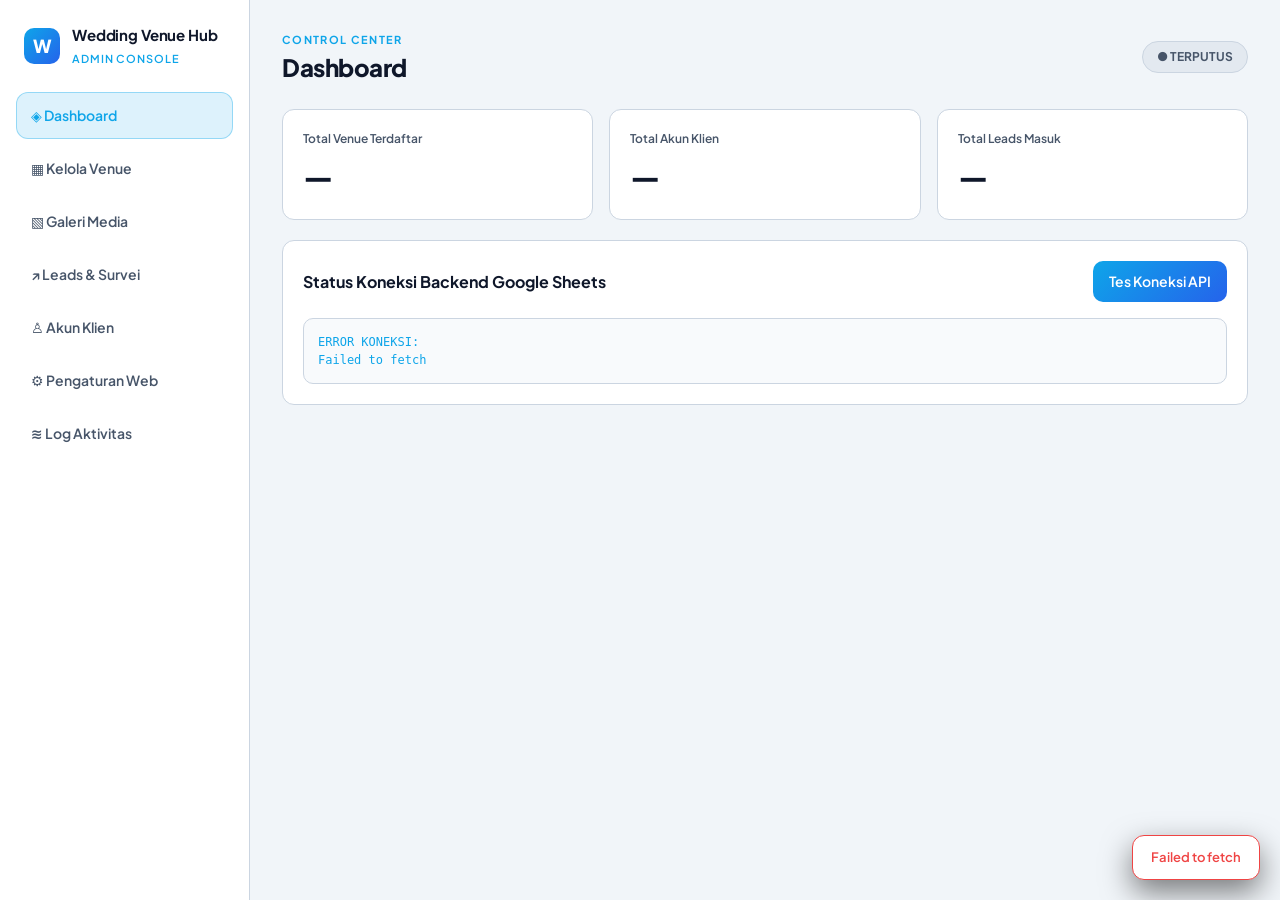
==== commit 759d7237: "Update admin.html" ====
--- a/admin.html
+++ b/admin.html
@@ -1,342 +1,599 @@
 <!DOCTYPE html>
+
 <html lang="id">
+
 <head>
+
   <meta charset="utf-8">
+
   <meta name="viewport" content="width=device-width, initial-scale=1">
+
   <title>WVH — Admin Console</title>
+
   <link rel="preconnect" href="https://fonts.googleapis.com">
+
   <link rel="preconnect" href="https://fonts.gstatic.com" crossorigin>
+
   <link href="https://fonts.googleapis.com/css2?family=Plus+Jakarta+Sans:wght@400;500;600;700;800&display=swap" rel="stylesheet">
+
   <link rel="stylesheet" href="./admin-style.css?v=2">
-  <style>
-    /* Styling kecil khusus tombol tema di topbar agar menyatu rapi dengan desain asli */
-    .admin-topbar-actions { display: flex; align-items: center; gap: 12px; margin-left: auto; }
-    .theme-toggle-btn {
-      background: var(--surface-2, #f8fafc);
-      border: 1px solid var(--border, #cbd5e1);
-      color: var(--text, #0f172a);
-      width: 36px; height: 36px;
-      border-radius: 10px;
-      display: grid; place-items: center;
-      cursor: pointer; font-size: 15px;
-      transition: all 0.2s;
-    }
-    .theme-toggle-btn:hover { border-color: var(--primary, #0ea5e9); }
-  </style>
+
 </head>
+
 <body>
 
+
+
 <div class="app-shell">
+
   <aside>
+
     <div class="brand">
+
       <div class="brand-icon">W</div>
+
       <div class="brand-text">
+
         <strong>Wedding Venue Hub</strong>
+
         <span>ADMIN CONSOLE</span>
-      </div>
-    </div>
+
+      </div>
+
+    </div>
+
     <nav id="mainNav">
+
       <button type="button" class="nav-btn active" data-tab="dashboard">◈ Dashboard</button>
+
       <button type="button" class="nav-btn" data-tab="venues">▦ Kelola Venue</button>
+
       <button type="button" class="nav-btn" data-tab="media">▧ Galeri Media</button>
+
       <button type="button" class="nav-btn" data-tab="leads">↗ Leads & Survei</button>
+
       <button type="button" class="nav-btn" data-tab="clients">♙ Akun Klien</button>
+
       <button type="button" class="nav-btn" data-tab="settings">⚙ Pengaturan Web</button>
+
       <button type="button" class="nav-btn" data-tab="activity">≋ Log Aktivitas</button>
+
     </nav>
+
   </aside>
 
+
+
   <main>
+
     <header class="topbar">
+
       <div>
+
         <span class="eyebrow">CONTROL CENTER</span>
+
         <h1 id="pageTitle">Dashboard</h1>
-      </div>
-      
-      <div class="admin-topbar-actions">
-        <!-- TOMBOL TOGGLE DARK / LIGHT MODE -->
-        <button type="button" class="theme-toggle-btn" id="themeToggleBtn" onclick="toggleTheme()" title="Ganti Tema">🌙</button>
-        <div class="status-pill" id="apiBadge">● Memeriksa Koneksi...</div>
-      </div>
+
+      </div>
+
+      <div class="status-pill" id="apiBadge">● Memeriksa Koneksi...</div>
+
     </header>
 
+
+
     <!-- 1. DASHBOARD -->
+
     <section id="tab-dashboard" class="tab-panel">
+
       <div class="stats-grid">
+
         <div class="stat-card">
+
           <div class="label">Total Venue Terdaftar</div>
+
           <div class="value" id="statVenues">—</div>
-        </div>
+
+        </div>
+
         <div class="stat-card">
+
           <div class="label">Total Akun Klien</div>
+
           <div class="value" id="statClients">—</div>
-        </div>
+
+        </div>
+
         <div class="stat-card">
+
           <div class="label">Total Leads Masuk</div>
+
           <div class="value" id="statLeads">—</div>
-        </div>
-      </div>
-
-      <div class="card">
+
+        </div>
+
+      </div>
+
+
+
+      <div class="card">
+
         <div class="card-header">
+
           <h2>Status Koneksi Backend Google Sheets</h2>
+
           <button type="button" class="btn primary" id="btnCheckHealth">Tes Koneksi API</button>
-        </div>
+
+        </div>
+
         <pre id="healthOutput" class="code-box">Menghubungkan ke server Google Apps Script...</pre>
-      </div>
-    </section>
+
+      </div>
+
+    </section>
+
+
 
     <!-- 2. VENUE -->
+
     <section id="tab-venues" class="tab-panel hidden">
-      <div class="card">
+
+      <div class="card">
+
         <div class="card-header">
+
           <h2>Katalog Venue</h2>
+
           <div class="btn-group">
+
             <button type="button" class="btn" id="btnReloadVenues">↻ Muat Ulang</button>
+
             <button type="button" class="btn primary" id="btnNewVenue">+ Tambah Venue</button>
+
           </div>
-        </div>
+
+        </div>
+
         <input id="venueSearch" type="search" placeholder="Cari nama venue, kota, atau ID...">
+
         <div id="venuesContainer" class="empty">Memuat data venue...</div>
-      </div>
-    </section>
+
+      </div>
+
+    </section>
+
+
 
     <!-- 3. MEDIA -->
+
     <section id="tab-media" class="tab-panel hidden">
-      <div class="card">
+
+      <div class="card">
+
         <h2>Tambah Foto Venue (Google Drive / Link Gambar)</h2>
+
         <div class="grid-2 mt-14">
+
           <div class="field">
+
             <label>Pilih Venue</label>
+
             <select id="mediaVenueSelect"></select>
+
           </div>
+
           <div class="field">
+
             <label>Nama / Judul Foto</label>
+
             <input id="mediaName" placeholder="Contoh: Ballroom Utama">
+
           </div>
-        </div>
+
+        </div>
+
         <div class="field">
+
           <label>URL Gambar / Link Google Drive</label>
+
           <input id="mediaUrl" placeholder="https://drive.google.com/file/d/... atau https://...">
-        </div>
+
+        </div>
+
         <div class="flex-between">
+
           <label class="checkbox-label">
+
             <input id="mediaIsCover" type="checkbox"> Jadikan Foto Utama (Cover)
+
           </label>
+
           <button type="button" class="btn primary" id="btnSaveMedia">Simpan Foto ke Galeri</button>
-        </div>
-      </div>
-
-      <div class="card">
+
+        </div>
+
+      </div>
+
+
+
+      <div class="card">
+
         <div class="card-header">
+
           <h2>Galeri Foto Venue Terpilih</h2>
+
           <button type="button" class="btn sm" id="btnReloadMedia">↻ Muat Ulang</button>
-        </div>
+
+        </div>
+
         <div id="mediaContainer" class="empty">Pilih venue di atas untuk melihat foto.</div>
-      </div>
-    </section>
+
+      </div>
+
+    </section>
+
+
 
     <!-- 4. LEADS -->
+
     <section id="tab-leads" class="tab-panel hidden">
-      <div class="card">
+
+      <div class="card">
+
         <div class="card-header">
+
           <h2>Daftar Leads & Jadwal Survei</h2>
+
           <div class="btn-group">
+
             <button type="button" class="btn" id="btnReloadLeads">↻ Muat Ulang</button>
+
             <button type="button" class="btn primary" id="btnNewLead">+ Tambah Lead</button>
+
           </div>
-        </div>
+
+        </div>
+
         <div id="leadsContainer" class="empty">Memuat data leads...</div>
-      </div>
-    </section>
+
+      </div>
+
+    </section>
+
+
 
     <!-- 5. CLIENTS -->
+
     <section id="tab-clients" class="tab-panel hidden">
-      <div class="card">
+
+      <div class="card">
+
         <h2>Tambah Akun Klien Manual</h2>
+
         <div class="grid-2 mt-14">
+
           <div class="field"><label>Nama Lengkap</label><input id="newClientName" placeholder="Nama klien"></div>
+
           <div class="field"><label>Email</label><input id="newClientEmail" type="email" placeholder="email@domain.com"></div>
-        </div>
+
+        </div>
+
         <button type="button" class="btn primary" id="btnAddClient">Buat Akun Klien</button>
-      </div>
-      <div class="card">
+
+      </div>
+
+      <div class="card">
+
         <div class="card-header">
+
           <h2>Daftar Akun Klien</h2>
+
           <button type="button" class="btn sm" id="btnReloadClients">↻ Muat Ulang</button>
-        </div>
+
+        </div>
+
         <div id="clientsContainer" class="empty">Memuat data klien...</div>
-      </div>
-    </section>
+
+      </div>
+
+    </section>
+
+
 
     <!-- 6. SETTINGS -->
+
     <section id="tab-settings" class="tab-panel hidden">
-      <div class="card">
+
+      <div class="card">
+
         <h2>Pengaturan Portal Publik</h2>
+
         <div class="field mt-14">
+
           <label>Nomor WhatsApp Admin (Awali 62, tanpa +)</label>
+
           <input id="setWa" placeholder="6281289716828">
-        </div>
+
+        </div>
+
         <div class="field">
+
           <label>URL Banner Header Portal</label>
+
           <input id="setBanner" placeholder="https://...">
-        </div>
+
+        </div>
+
         <div class="field">
+
           <label>URL Pop-up Layanan (Wajib Rasio 4:5 / 1080x1350)</label>
+
           <input id="setPopup" placeholder="https://...">
-        </div>
+
+        </div>
+
         <button type="button" class="btn primary" id="btnSaveSettings">Simpan Semua Pengaturan</button>
-      </div>
-    </section>
+
+      </div>
+
+    </section>
+
+
 
     <!-- 7. ACTIVITY -->
+
     <section id="tab-activity" class="tab-panel hidden">
-      <div class="card">
+
+      <div class="card">
+
         <div class="card-header">
+
           <h2>Log Aktivitas Sistem</h2>
+
           <button type="button" class="btn sm" id="btnReloadActivity">↻ Muat Ulang</button>
-        </div>
+
+        </div>
+
         <div id="activityContainer" class="empty">Memuat log aktivitas...</div>
-      </div>
-    </section>
+
+      </div>
+
+    </section>
+
   </main>
+
 </div>
 
+
+
 <!-- MODAL VENUE -->
+
 <div id="venueModal" class="modal-backdrop hidden">
+
   <div class="modal-box">
+
     <div class="card-header">
+
       <h2 id="vModalTitle">Tambah Venue Baru</h2>
+
       <button type="button" class="btn sm" data-close-modal="venueModal">✕</button>
-    </div>
+
+    </div>
+
     <input type="hidden" id="vId">
+
     <div class="grid-2">
+
       <div class="field"><label>Nama Venue *</label><input id="vName" placeholder="Grand Ballroom..."></div>
+
       <div class="field"><label>Kota *</label><input id="vCity" placeholder="Tangerang"></div>
-    </div>
+
+    </div>
+
     <div class="field"><label>Alamat Lengkap</label><input id="vAddress" placeholder="Jl. ..."></div>
+
     <div class="grid-3">
+
       <div class="field">
+
         <label>Jenis Venue</label>
+
         <select id="vType">
+
           <option value="Wedding Hall">Wedding Hall</option>
+
           <option value="Hotel">Hotel</option>
+
           <option value="Restoran">Restoran</option>
+
           <option value="Convention center">Convention Center</option>
+
           <option value="Event venue">Event Venue</option>
+
         </select>
-      </div>
+
+      </div>
+
       <div class="field">
+
         <label>Fitur Area</label>
+
         <select id="vFeature">
+
           <option value="Indoor">Indoor</option>
+
           <option value="Outdoor">Outdoor</option>
+
           <option value="Semi-Outdoor">Semi-Outdoor</option>
+
         </select>
-      </div>
+
+      </div>
+
       <div class="field">
+
         <label>Status</label>
+
         <select id="vStatus">
+
           <option value="AKTIF">AKTIF (Tampil)</option>
+
           <option value="NONAKTIF">NONAKTIF (Sembunyi)</option>
+
         </select>
-      </div>
-    </div>
+
+      </div>
+
+    </div>
+
     <div class="grid-3">
+
       <div class="field"><label>Kapasitas Tamu</label><input id="vCap" type="number" placeholder="500"></div>
+
       <div class="field"><label>Harga Paket (Rp)</label><input id="vPrice" type="number" placeholder="35000000"></div>
+
       <div class="field"><label>Untuk Jumlah Tamu</label><input id="vPriceGuests" type="number" placeholder="200"></div>
-    </div>
+
+    </div>
+
     <div class="grid-2">
+
       <div class="field"><label>Catatan Harga</label><input id="vPriceNote" placeholder="Contoh: All-in catering"></div>
+
       <div class="field"><label>Kontak Venue</label><input id="vContact" placeholder="0812..."></div>
-    </div>
+
+    </div>
+
     <div class="field"><label>Link Google Maps</label><input id="vMaps" placeholder="https://maps.app.goo.gl/..."></div>
+
     <div class="field"><label>Fasilitas (Pisahkan koma)</label><input id="vFacilities" placeholder="Parkir luas, Ruang VIP, Mushola"></div>
+
     <div class="field"><label>Deskripsi</label><textarea id="vDesc" rows="3"></textarea></div>
+
     <label class="checkbox-label mb-18">
+
       <input id="vRec" type="checkbox"> Jadikan Rekomendasi Utama di Halaman Depan
+
     </label>
+
     <div class="flex-between">
+
       <button type="button" id="vDeleteBtn" class="btn danger hidden">Hapus Venue</button>
+
       <div class="btn-group ml-auto">
+
         <button type="button" class="btn" data-close-modal="venueModal">Batal</button>
+
         <button type="button" class="btn primary" id="btnSaveVenue">Simpan Venue</button>
-      </div>
-    </div>
+
+      </div>
+
+    </div>
+
   </div>
+
 </div>
 
+
+
 <!-- MODAL LEAD -->
+
 <div id="leadModal" class="modal-backdrop hidden">
+
   <div class="modal-box">
+
     <div class="card-header">
+
       <h2 id="lModalTitle">Kelola Lead</h2>
+
       <button type="button" class="btn sm" data-close-modal="leadModal">✕</button>
-    </div>
+
+    </div>
+
     <input type="hidden" id="lId">
+
     <div class="grid-2">
+
       <div class="field"><label>Nama Calon Klien *</label><input id="lName"></div>
+
       <div class="field"><label>Nomor WhatsApp *</label><input id="lWa" placeholder="0812..."></div>
-    </div>
+
+    </div>
+
     <div class="grid-2">
+
       <div class="field"><label>Venue Tujuan</label><select id="lVenue"></select></div>
+
       <div class="field">
+
         <label>Status Lead</label>
+
         <select id="lStatus">
+
           <option value="BARU">BARU</option>
+
           <option value="DIHUBUNGI">DIHUBUNGI</option>
+
           <option value="SURVEI">SURVEI</option>
+
           <option value="NEGOSIASI">NEGOSIASI</option>
+
           <option value="BERHASIL">BERHASIL</option>
+
           <option value="BATAL">BATAL</option>
+
         </select>
-      </div>
-    </div>
+
+      </div>
+
+    </div>
+
     <div class="grid-3">
+
       <div class="field"><label>Tanggal Survei</label><input id="lSurveyDate" type="date"></div>
+
       <div class="field"><label>Waktu Survei</label><input id="lSurveyTime" type="time"></div>
+
       <div class="field">
+
         <label>Status Survei</label>
+
         <select id="lSurveyStatus">
+
           <option value="BELUM_DIJADWALKAN">Belum Dijadwalkan</option>
+
           <option value="DIJADWALKAN">Dijadwalkan</option>
+
           <option value="SELESAI">Selesai</option>
+
         </select>
-      </div>
-    </div>
+
+      </div>
+
+    </div>
+
     <div class="field"><label>Catatan Admin</label><textarea id="lNotes" rows="3"></textarea></div>
+
     <div class="btn-group justify-end">
+
       <button type="button" class="btn" data-close-modal="leadModal">Batal</button>
+
       <button type="button" class="btn primary" id="btnSaveLead">Simpan Lead</button>
-    </div>
+
+    </div>
+
   </div>
+
 </div>
 
+
+
 <div id="toast" class="toast hidden"></div>
 
-<script>
-  // Script pengelola tema Dark/Light Mode tersinkronisasi via localStorage
-  function initTheme() {
-    const savedTheme = localStorage.getItem('wvh_theme') || 'light';
-    document.documentElement.setAttribute('data-theme', savedTheme);
-    const btn = document.getElementById('themeToggleBtn');
-    if (btn) btn.textContent = savedTheme === 'dark' ? '☀️' : '🌙';
-  }
-
-  function toggleTheme() {
-    const currentTheme = document.documentElement.getAttribute('data-theme');
-    const newTheme = currentTheme === 'dark' ? 'light' : 'dark';
-    document.documentElement.setAttribute('data-theme', newTheme);
-    localStorage.setItem('wvh_theme', newTheme);
-    const btn = document.getElementById('themeToggleBtn');
-    if (btn) btn.textContent = newTheme === 'dark' ? '☀️' : '🌙';
-  }
-
-  document.addEventListener('DOMContentLoaded', () => {
-    initTheme();
-  });
-</script>
+
+
 <script src="./admin-app.js?v=2"></script>
+
 </body>
-</html>
+
+</html> 
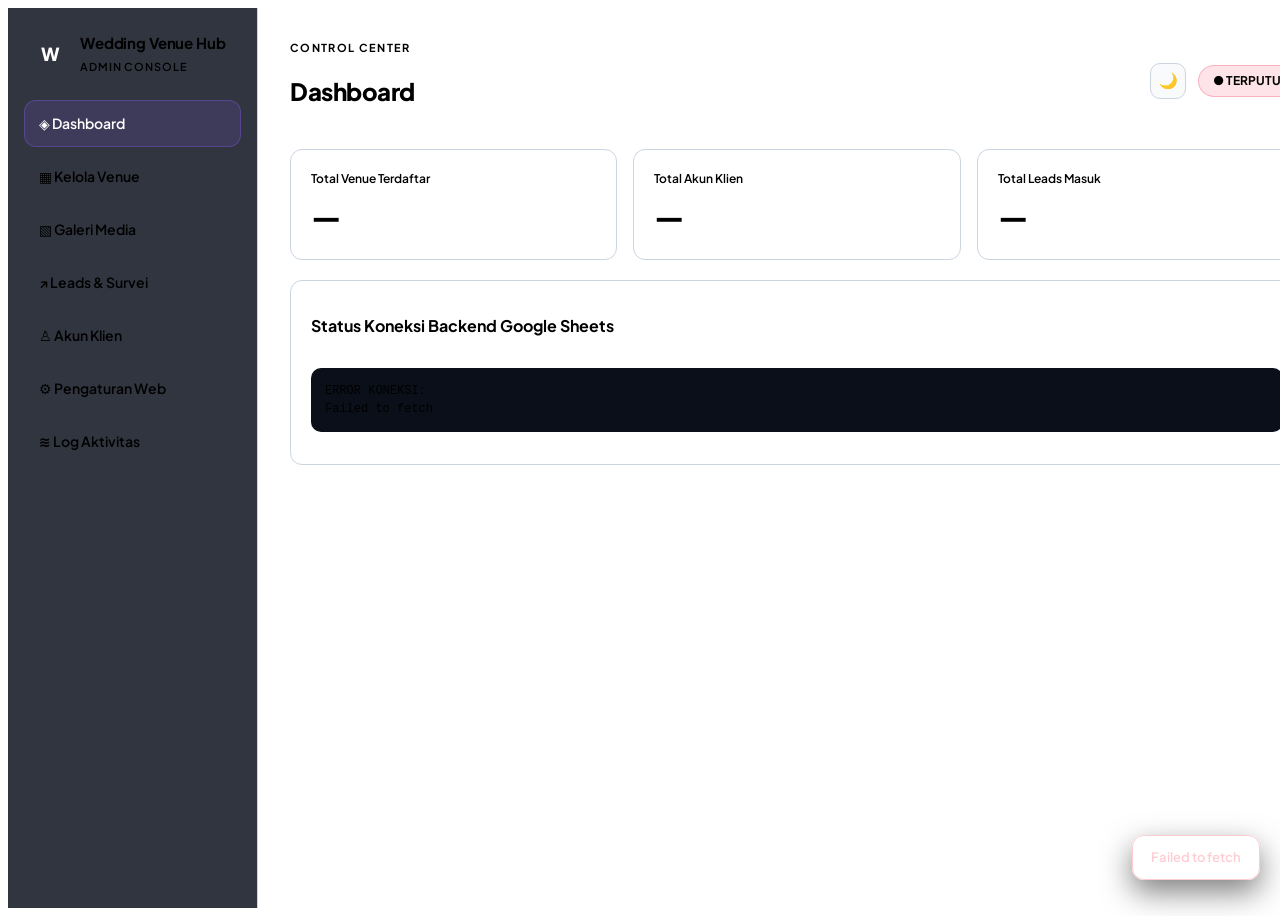
==== commit e14d3154: "Update admin.html" ====
--- a/admin.html
+++ b/admin.html
@@ -1,599 +1,342 @@
 <!DOCTYPE html>
-
 <html lang="id">
-
 <head>
-
   <meta charset="utf-8">
-
   <meta name="viewport" content="width=device-width, initial-scale=1">
-
   <title>WVH — Admin Console</title>
-
   <link rel="preconnect" href="https://fonts.googleapis.com">
-
   <link rel="preconnect" href="https://fonts.gstatic.com" crossorigin>
-
   <link href="https://fonts.googleapis.com/css2?family=Plus+Jakarta+Sans:wght@400;500;600;700;800&display=swap" rel="stylesheet">
-
   <link rel="stylesheet" href="./admin-style.css?v=2">
-
+  <style>
+    /* Styling kecil khusus tombol tema di topbar agar menyatu rapi dengan desain asli */
+    .admin-topbar-actions { display: flex; align-items: center; gap: 12px; margin-left: auto; }
+    .theme-toggle-btn {
+      background: var(--surface-2, #f8fafc);
+      border: 1px solid var(--border, #cbd5e1);
+      color: var(--text, #0f172a);
+      width: 36px; height: 36px;
+      border-radius: 10px;
+      display: grid; place-items: center;
+      cursor: pointer; font-size: 15px;
+      transition: all 0.2s;
+    }
+    .theme-toggle-btn:hover { border-color: var(--primary, #0ea5e9); }
+  </style>
 </head>
-
 <body>
 
-
-
 <div class="app-shell">
-
   <aside>
-
     <div class="brand">
-
       <div class="brand-icon">W</div>
-
       <div class="brand-text">
-
         <strong>Wedding Venue Hub</strong>
-
         <span>ADMIN CONSOLE</span>
-
-      </div>
-
-    </div>
-
+      </div>
+    </div>
     <nav id="mainNav">
-
       <button type="button" class="nav-btn active" data-tab="dashboard">◈ Dashboard</button>
-
       <button type="button" class="nav-btn" data-tab="venues">▦ Kelola Venue</button>
-
       <button type="button" class="nav-btn" data-tab="media">▧ Galeri Media</button>
-
       <button type="button" class="nav-btn" data-tab="leads">↗ Leads & Survei</button>
-
       <button type="button" class="nav-btn" data-tab="clients">♙ Akun Klien</button>
-
       <button type="button" class="nav-btn" data-tab="settings">⚙ Pengaturan Web</button>
-
       <button type="button" class="nav-btn" data-tab="activity">≋ Log Aktivitas</button>
-
     </nav>
-
   </aside>
 
-
-
   <main>
-
     <header class="topbar">
-
       <div>
-
         <span class="eyebrow">CONTROL CENTER</span>
-
         <h1 id="pageTitle">Dashboard</h1>
-
-      </div>
-
-      <div class="status-pill" id="apiBadge">● Memeriksa Koneksi...</div>
-
+      </div>
+      
+      <div class="admin-topbar-actions">
+        <!-- TOMBOL TOGGLE DARK / LIGHT MODE -->
+        <button type="button" class="theme-toggle-btn" id="themeToggleBtn" onclick="toggleTheme()" title="Ganti Tema">🌙</button>
+        <div class="status-pill" id="apiBadge">● Memeriksa Koneksi...</div>
+      </div>
     </header>
 
-
-
     <!-- 1. DASHBOARD -->
-
     <section id="tab-dashboard" class="tab-panel">
-
       <div class="stats-grid">
-
         <div class="stat-card">
-
           <div class="label">Total Venue Terdaftar</div>
-
           <div class="value" id="statVenues">—</div>
-
-        </div>
-
+        </div>
         <div class="stat-card">
-
           <div class="label">Total Akun Klien</div>
-
           <div class="value" id="statClients">—</div>
-
-        </div>
-
+        </div>
         <div class="stat-card">
-
           <div class="label">Total Leads Masuk</div>
-
           <div class="value" id="statLeads">—</div>
-
-        </div>
-
-      </div>
-
-
-
-      <div class="card">
-
-        <div class="card-header">
-
+        </div>
+      </div>
+
+      <div class="card">
+        <div class="card-header">
           <h2>Status Koneksi Backend Google Sheets</h2>
-
           <button type="button" class="btn primary" id="btnCheckHealth">Tes Koneksi API</button>
-
-        </div>
-
+        </div>
         <pre id="healthOutput" class="code-box">Menghubungkan ke server Google Apps Script...</pre>
-
-      </div>
-
-    </section>
-
-
+      </div>
+    </section>
 
     <!-- 2. VENUE -->
-
     <section id="tab-venues" class="tab-panel hidden">
-
-      <div class="card">
-
-        <div class="card-header">
-
+      <div class="card">
+        <div class="card-header">
           <h2>Katalog Venue</h2>
-
           <div class="btn-group">
-
             <button type="button" class="btn" id="btnReloadVenues">↻ Muat Ulang</button>
-
             <button type="button" class="btn primary" id="btnNewVenue">+ Tambah Venue</button>
-
           </div>
-
-        </div>
-
+        </div>
         <input id="venueSearch" type="search" placeholder="Cari nama venue, kota, atau ID...">
-
         <div id="venuesContainer" class="empty">Memuat data venue...</div>
-
-      </div>
-
-    </section>
-
-
+      </div>
+    </section>
 
     <!-- 3. MEDIA -->
-
     <section id="tab-media" class="tab-panel hidden">
-
-      <div class="card">
-
+      <div class="card">
         <h2>Tambah Foto Venue (Google Drive / Link Gambar)</h2>
-
         <div class="grid-2 mt-14">
-
           <div class="field">
-
             <label>Pilih Venue</label>
-
             <select id="mediaVenueSelect"></select>
-
           </div>
-
           <div class="field">
-
             <label>Nama / Judul Foto</label>
-
             <input id="mediaName" placeholder="Contoh: Ballroom Utama">
-
           </div>
-
-        </div>
-
+        </div>
         <div class="field">
-
           <label>URL Gambar / Link Google Drive</label>
-
           <input id="mediaUrl" placeholder="https://drive.google.com/file/d/... atau https://...">
-
-        </div>
-
+        </div>
         <div class="flex-between">
-
           <label class="checkbox-label">
-
             <input id="mediaIsCover" type="checkbox"> Jadikan Foto Utama (Cover)
-
           </label>
-
           <button type="button" class="btn primary" id="btnSaveMedia">Simpan Foto ke Galeri</button>
-
-        </div>
-
-      </div>
-
-
-
-      <div class="card">
-
-        <div class="card-header">
-
+        </div>
+      </div>
+
+      <div class="card">
+        <div class="card-header">
           <h2>Galeri Foto Venue Terpilih</h2>
-
           <button type="button" class="btn sm" id="btnReloadMedia">↻ Muat Ulang</button>
-
-        </div>
-
+        </div>
         <div id="mediaContainer" class="empty">Pilih venue di atas untuk melihat foto.</div>
-
-      </div>
-
-    </section>
-
-
+      </div>
+    </section>
 
     <!-- 4. LEADS -->
-
     <section id="tab-leads" class="tab-panel hidden">
-
-      <div class="card">
-
-        <div class="card-header">
-
+      <div class="card">
+        <div class="card-header">
           <h2>Daftar Leads & Jadwal Survei</h2>
-
           <div class="btn-group">
-
             <button type="button" class="btn" id="btnReloadLeads">↻ Muat Ulang</button>
-
             <button type="button" class="btn primary" id="btnNewLead">+ Tambah Lead</button>
-
           </div>
-
-        </div>
-
+        </div>
         <div id="leadsContainer" class="empty">Memuat data leads...</div>
-
-      </div>
-
-    </section>
-
-
+      </div>
+    </section>
 
     <!-- 5. CLIENTS -->
-
     <section id="tab-clients" class="tab-panel hidden">
-
-      <div class="card">
-
+      <div class="card">
         <h2>Tambah Akun Klien Manual</h2>
-
         <div class="grid-2 mt-14">
-
           <div class="field"><label>Nama Lengkap</label><input id="newClientName" placeholder="Nama klien"></div>
-
           <div class="field"><label>Email</label><input id="newClientEmail" type="email" placeholder="email@domain.com"></div>
-
-        </div>
-
+        </div>
         <button type="button" class="btn primary" id="btnAddClient">Buat Akun Klien</button>
-
-      </div>
-
-      <div class="card">
-
-        <div class="card-header">
-
+      </div>
+      <div class="card">
+        <div class="card-header">
           <h2>Daftar Akun Klien</h2>
-
           <button type="button" class="btn sm" id="btnReloadClients">↻ Muat Ulang</button>
-
-        </div>
-
+        </div>
         <div id="clientsContainer" class="empty">Memuat data klien...</div>
-
-      </div>
-
-    </section>
-
-
+      </div>
+    </section>
 
     <!-- 6. SETTINGS -->
-
     <section id="tab-settings" class="tab-panel hidden">
-
-      <div class="card">
-
+      <div class="card">
         <h2>Pengaturan Portal Publik</h2>
-
         <div class="field mt-14">
-
           <label>Nomor WhatsApp Admin (Awali 62, tanpa +)</label>
-
           <input id="setWa" placeholder="6281289716828">
-
-        </div>
-
+        </div>
         <div class="field">
-
           <label>URL Banner Header Portal</label>
-
           <input id="setBanner" placeholder="https://...">
-
-        </div>
-
+        </div>
         <div class="field">
-
           <label>URL Pop-up Layanan (Wajib Rasio 4:5 / 1080x1350)</label>
-
           <input id="setPopup" placeholder="https://...">
-
-        </div>
-
+        </div>
         <button type="button" class="btn primary" id="btnSaveSettings">Simpan Semua Pengaturan</button>
-
-      </div>
-
-    </section>
-
-
+      </div>
+    </section>
 
     <!-- 7. ACTIVITY -->
-
     <section id="tab-activity" class="tab-panel hidden">
-
-      <div class="card">
-
-        <div class="card-header">
-
+      <div class="card">
+        <div class="card-header">
           <h2>Log Aktivitas Sistem</h2>
-
           <button type="button" class="btn sm" id="btnReloadActivity">↻ Muat Ulang</button>
-
-        </div>
-
+        </div>
         <div id="activityContainer" class="empty">Memuat log aktivitas...</div>
-
-      </div>
-
-    </section>
-
+      </div>
+    </section>
   </main>
-
 </div>
 
-
-
 <!-- MODAL VENUE -->
-
 <div id="venueModal" class="modal-backdrop hidden">
-
   <div class="modal-box">
-
     <div class="card-header">
-
       <h2 id="vModalTitle">Tambah Venue Baru</h2>
-
       <button type="button" class="btn sm" data-close-modal="venueModal">✕</button>
-
-    </div>
-
+    </div>
     <input type="hidden" id="vId">
-
     <div class="grid-2">
-
       <div class="field"><label>Nama Venue *</label><input id="vName" placeholder="Grand Ballroom..."></div>
-
       <div class="field"><label>Kota *</label><input id="vCity" placeholder="Tangerang"></div>
-
-    </div>
-
+    </div>
     <div class="field"><label>Alamat Lengkap</label><input id="vAddress" placeholder="Jl. ..."></div>
-
     <div class="grid-3">
-
-      <div class="field">
-
+      <div class="field">
         <label>Jenis Venue</label>
-
         <select id="vType">
-
           <option value="Wedding Hall">Wedding Hall</option>
-
           <option value="Hotel">Hotel</option>
-
           <option value="Restoran">Restoran</option>
-
           <option value="Convention center">Convention Center</option>
-
           <option value="Event venue">Event Venue</option>
-
-        </select>
-
-      </div>
-
-      <div class="field">
-
+        </select>
+      </div>
+      <div class="field">
         <label>Fitur Area</label>
-
         <select id="vFeature">
-
           <option value="Indoor">Indoor</option>
-
           <option value="Outdoor">Outdoor</option>
-
           <option value="Semi-Outdoor">Semi-Outdoor</option>
-
-        </select>
-
-      </div>
-
-      <div class="field">
-
+        </select>
+      </div>
+      <div class="field">
         <label>Status</label>
-
         <select id="vStatus">
-
           <option value="AKTIF">AKTIF (Tampil)</option>
-
           <option value="NONAKTIF">NONAKTIF (Sembunyi)</option>
-
-        </select>
-
-      </div>
-
-    </div>
-
+        </select>
+      </div>
+    </div>
     <div class="grid-3">
-
       <div class="field"><label>Kapasitas Tamu</label><input id="vCap" type="number" placeholder="500"></div>
-
       <div class="field"><label>Harga Paket (Rp)</label><input id="vPrice" type="number" placeholder="35000000"></div>
-
       <div class="field"><label>Untuk Jumlah Tamu</label><input id="vPriceGuests" type="number" placeholder="200"></div>
-
-    </div>
-
+    </div>
     <div class="grid-2">
-
       <div class="field"><label>Catatan Harga</label><input id="vPriceNote" placeholder="Contoh: All-in catering"></div>
-
       <div class="field"><label>Kontak Venue</label><input id="vContact" placeholder="0812..."></div>
-
-    </div>
-
+    </div>
     <div class="field"><label>Link Google Maps</label><input id="vMaps" placeholder="https://maps.app.goo.gl/..."></div>
-
     <div class="field"><label>Fasilitas (Pisahkan koma)</label><input id="vFacilities" placeholder="Parkir luas, Ruang VIP, Mushola"></div>
-
     <div class="field"><label>Deskripsi</label><textarea id="vDesc" rows="3"></textarea></div>
-
     <label class="checkbox-label mb-18">
-
       <input id="vRec" type="checkbox"> Jadikan Rekomendasi Utama di Halaman Depan
-
     </label>
-
     <div class="flex-between">
-
       <button type="button" id="vDeleteBtn" class="btn danger hidden">Hapus Venue</button>
-
       <div class="btn-group ml-auto">
-
         <button type="button" class="btn" data-close-modal="venueModal">Batal</button>
-
         <button type="button" class="btn primary" id="btnSaveVenue">Simpan Venue</button>
-
-      </div>
-
-    </div>
-
+      </div>
+    </div>
   </div>
-
 </div>
 
-
-
 <!-- MODAL LEAD -->
-
 <div id="leadModal" class="modal-backdrop hidden">
-
   <div class="modal-box">
-
     <div class="card-header">
-
       <h2 id="lModalTitle">Kelola Lead</h2>
-
       <button type="button" class="btn sm" data-close-modal="leadModal">✕</button>
-
-    </div>
-
+    </div>
     <input type="hidden" id="lId">
-
     <div class="grid-2">
-
       <div class="field"><label>Nama Calon Klien *</label><input id="lName"></div>
-
       <div class="field"><label>Nomor WhatsApp *</label><input id="lWa" placeholder="0812..."></div>
-
-    </div>
-
+    </div>
     <div class="grid-2">
-
       <div class="field"><label>Venue Tujuan</label><select id="lVenue"></select></div>
-
-      <div class="field">
-
+      <div class="field">
         <label>Status Lead</label>
-
         <select id="lStatus">
-
           <option value="BARU">BARU</option>
-
           <option value="DIHUBUNGI">DIHUBUNGI</option>
-
           <option value="SURVEI">SURVEI</option>
-
           <option value="NEGOSIASI">NEGOSIASI</option>
-
           <option value="BERHASIL">BERHASIL</option>
-
           <option value="BATAL">BATAL</option>
-
-        </select>
-
-      </div>
-
-    </div>
-
+        </select>
+      </div>
+    </div>
     <div class="grid-3">
-
       <div class="field"><label>Tanggal Survei</label><input id="lSurveyDate" type="date"></div>
-
       <div class="field"><label>Waktu Survei</label><input id="lSurveyTime" type="time"></div>
-
-      <div class="field">
-
+      <div class="field">
         <label>Status Survei</label>
-
         <select id="lSurveyStatus">
-
           <option value="BELUM_DIJADWALKAN">Belum Dijadwalkan</option>
-
           <option value="DIJADWALKAN">Dijadwalkan</option>
-
           <option value="SELESAI">Selesai</option>
-
-        </select>
-
-      </div>
-
-    </div>
-
+        </select>
+      </div>
+    </div>
     <div class="field"><label>Catatan Admin</label><textarea id="lNotes" rows="3"></textarea></div>
-
     <div class="btn-group justify-end">
-
       <button type="button" class="btn" data-close-modal="leadModal">Batal</button>
-
       <button type="button" class="btn primary" id="btnSaveLead">Simpan Lead</button>
-
-    </div>
-
+    </div>
   </div>
-
 </div>
 
-
-
 <div id="toast" class="toast hidden"></div>
 
-
-
+<script>
+  // Script pengelola tema Dark/Light Mode tersinkronisasi via localStorage
+  function initTheme() {
+    const savedTheme = localStorage.getItem('wvh_theme') || 'light';
+    document.documentElement.setAttribute('data-theme', savedTheme);
+    const btn = document.getElementById('themeToggleBtn');
+    if (btn) btn.textContent = savedTheme === 'dark' ? '☀️' : '🌙';
+  }
+
+  function toggleTheme() {
+    const currentTheme = document.documentElement.getAttribute('data-theme');
+    const newTheme = currentTheme === 'dark' ? 'light' : 'dark';
+    document.documentElement.setAttribute('data-theme', newTheme);
+    localStorage.setItem('wvh_theme', newTheme);
+    const btn = document.getElementById('themeToggleBtn');
+    if (btn) btn.textContent = newTheme === 'dark' ? '☀️' : '🌙';
+  }
+
+  document.addEventListener('DOMContentLoaded', () => {
+    initTheme();
+  });
+</script>
 <script src="./admin-app.js?v=2"></script>
-
 </body>
-
-</html> 
+</html>
--- a/admin-style.css
+++ b/admin-style.css
@@ -1,185 +1,386 @@
-/* --- ADMIN CONSOLE STYLES & THEME VARIABLES --- */
 :root {
-  --primary: #0ea5e9;
-  --primary-dark: #0284c7;
-  --cyan: #0ea5e9;
-  --success: #10b981;
-  --danger: #ef4444;
-  --bg: #f1f5f9;
-  --bg-color: #f1f5f9;
-  --surface: #ffffff;
-  --surface-2: #f8fafc;
-  --card-bg: #ffffff;
-  --text: #0f172a;
-  --text-main: #0f172a;
-  --muted: #475569;
-  --text-muted: #475569;
-  --border: #cbd5e1;
-  --border-hover: #94a3b8;
-  --radius: 12px;
-  --primary-grad: linear-gradient(135deg, #0ea5e9, #2563eb);
-}
-
-[data-theme="dark"] {
-  --bg: #0b0f19;
-  --bg-color: #0b0f19;
-  --surface: #1e293b;
-  --surface-2: #0f172a;
-  --card-bg: #1e293b;
-  --text: #f8fafc;
-  --text-main: #f8fafc;
-  --muted: #94a3b8;
-  --text-muted: #94a3b8;
-  --border: #334155;
-  --border-hover: #475569;
-}
-
-* { box-sizing: border-box; margin: 0; padding: 0; }
+
+      --primary: #0ea5e9;
+
+      --primary-dark: #0284c7;
+
+      --bg-color: #f1f5f9;
+
+      --card-bg: #ffffff;
+
+      --text-main: #0f172a;
+
+      --text-muted: #475569;
+
+      --border: #cbd5e1;
+
+      --radius: 12px;
+
+    }
+
+
+
+    /* KODE TAMBAHAN UNTUK DARK MODE */
+
+    [data-theme="dark"] {
+
+      --bg-color: #0b0f19;
+
+      --card-bg: #1e293b;
+
+      --text-main: #f8fafc;
+
+      --text-muted: #94a3b8;
+
+      --border: #334155;
+
+    }
+
+
+
+{ box-sizing: border-box; margin: 0; padding: 0; }
 body {
+
   font-family: 'Plus Jakarta Sans', system-ui, sans-serif;
-  background: var(--bg);
+
+  background: radial-gradient(circle at 80% 0%, rgba(99, 102, 241, 0.14), transparent 40%), var(--bg);
+
   color: var(--text);
+
   font-size: 14px;
+
   line-height: 1.5;
+
   min-height: 100vh;
-  transition: background 0.3s, color 0.3s;
-}
+
+}
+
+
 
 .app-shell { display: grid; grid-template-columns: 250px 1fr; min-height: 100vh; }
+
 aside {
+
+  background: rgba(13, 18, 30, 0.85);
+
+  backdrop-filter: blur(12px);
+
+  border-right: 1px solid var(--border);
+
+  padding: 24px 16px;
+
+  display: flex;
+
+  flex-direction: column;
+
+  gap: 24px;
+
+}
+
+.brand { display: flex; align-items: center; gap: 12px; padding: 0 8px; }
+
+.brand-icon {
+
+  width: 36px; height: 36px; border-radius: 10px; background: var(--primary-grad);
+
+  display: grid; place-items: center; font-weight: 800; font-size: 18px; color: #fff;
+
+}
+
+.brand-text strong { display: block; font-size: 15px; letter-spacing: -0.01em; }
+
+.brand-text span { font-size: 11px; color: var(--cyan); font-weight: 600; letter-spacing: 0.08em; }
+
+
+
+nav { display: flex; flex-direction: column; gap: 6px; }
+
+.nav-btn {
+
+  display: flex; align-items: center; gap: 12px; width: 100%;
+
+  padding: 12px 14px; border-radius: 12px; border: 1px solid transparent;
+
+  background: transparent; color: var(--muted); font: inherit; font-weight: 600;
+
+  cursor: pointer; text-align: left; transition: all 0.2s;
+
+}
+
+.nav-btn:hover { background: rgba(255,255,255,0.04); color: var(--text); }
+
+.nav-btn.active {
+
+  background: rgba(139, 92, 246, 0.14);
+
+  border-color: rgba(139, 92, 246, 0.35);
+
+  color: #fff;
+
+}
+
+
+
+main { padding: 28px 32px; max-width: 1360px; width: 100%; }
+
+.topbar {
+
+  display: flex; justify-content: space-between; align-items: center;
+
+  margin-bottom: 24px; flex-wrap: wrap; gap: 12px;
+
+}
+
+.eyebrow { font-size: 11px; color: var(--cyan); font-weight: 700; letter-spacing: 0.12em; }
+
+.topbar h1 { font-size: 24px; font-weight: 800; letter-spacing: -0.02em; }
+
+
+
+.status-pill {
+
+  padding: 6px 14px; border-radius: 99px; font-size: 12px; font-weight: 700;
+
+  background: rgba(148, 163, 184, 0.15); color: var(--muted); border: 1px solid var(--border);
+
+}
+
+.status-pill.online {
+
+  background: rgba(16, 185, 129, 0.14); color: var(--success); border-color: rgba(16, 185, 129, 0.3);
+
+}
+
+.status-pill.offline {
+
+  background: rgba(244, 63, 94, 0.14); color: var(--danger); border-color: rgba(244, 63, 94, 0.3);
+
+}
+
+
+
+.card {
+
   background: var(--surface);
-  border-right: 1px solid var(--border);
-  padding: 24px 16px;
-  display: flex;
-  flex-direction: column;
-  gap: 24px;
-}
-.brand { display: flex; align-items: center; gap: 12px; padding: 0 8px; }
-.brand-icon {
-  width: 36px; height: 36px; border-radius: 10px; background: var(--primary-grad);
-  display: grid; place-items: center; font-weight: 800; font-size: 18px; color: #fff;
-}
-.brand-text strong { display: block; font-size: 15px; letter-spacing: -0.01em; color: var(--text); }
-.brand-text span { font-size: 11px; color: var(--cyan); font-weight: 600; letter-spacing: 0.08em; }
-
-nav { display: flex; flex-direction: column; gap: 6px; }
-.nav-btn {
-  display: flex; align-items: center; gap: 12px; width: 100%;
-  padding: 12px 14px; border-radius: 12px; border: 1px solid transparent;
-  background: transparent; color: var(--muted); font: inherit; font-weight: 600;
-  cursor: pointer; text-align: left; transition: all 0.2s;
-}
-.nav-btn:hover { background: var(--surface-2); color: var(--text); }
-.nav-btn.active {
-  background: rgba(14, 165, 233, 0.14);
-  border-color: rgba(14, 165, 233, 0.35);
-  color: var(--primary);
-}
-
-main { padding: 28px 32px; max-width: 1360px; width: 100%; }
-.topbar {
+
+  border: 1px solid var(--border);
+
+  border-radius: var(--radius);
+
+  padding: 20px;
+
+  margin-bottom: 20px;
+
+}
+
+.card-header {
+
   display: flex; justify-content: space-between; align-items: center;
-  margin-bottom: 24px; flex-wrap: wrap; gap: 12px;
-}
-.eyebrow { font-size: 11px; color: var(--cyan); font-weight: 700; letter-spacing: 0.12em; }
-.topbar h1 { font-size: 24px; font-weight: 800; letter-spacing: -0.02em; }
-
-.status-pill {
-  padding: 6px 14px; border-radius: 99px; font-size: 12px; font-weight: 700;
-  background: rgba(148, 163, 184, 0.15); color: var(--muted); border: 1px solid var(--border);
-}
-
-.card {
-  background: var(--surface);
-  border: 1px solid var(--border);
-  border-radius: var(--radius);
-  padding: 20px;
-  margin-bottom: 20px;
-}
-.card-header {
-  display: flex; justify-content: space-between; align-items: center;
+
   gap: 12px; margin-bottom: 16px; flex-wrap: wrap;
-}
+
+}
+
 .card-header h2 { font-size: 16px; font-weight: 700; }
 
+
+
 .stats-grid { display: grid; grid-template-columns: repeat(auto-fit, minmax(220px, 1fr)); gap: 16px; margin-bottom: 20px; }
+
 .stat-card {
-  background: var(--surface);
+
+  background: linear-gradient(145deg, var(--surface), var(--surface-2));
+
   border: 1px solid var(--border); border-radius: var(--radius); padding: 20px;
-}
+
+}
+
 .stat-card .label { font-size: 12px; color: var(--muted); font-weight: 600; }
+
 .stat-card .value { font-size: 30px; font-weight: 800; margin-top: 6px; }
 
+
+
 .code-box {
-  background: var(--surface-2); padding: 14px; border-radius: 10px;
-  font-size: 12px; color: var(--cyan); overflow-x: auto; white-space: pre-wrap; border: 1px solid var(--border);
-}
+
+  background: #0b0f19; padding: 14px; border-radius: 10px;
+
+  font-size: 12px; color: var(--cyan); overflow-x: auto; white-space: pre-wrap;
+
+}
+
+
 
 .btn {
+
   display: inline-flex; align-items: center; justify-content: center; gap: 8px;
+
   padding: 10px 16px; border-radius: 10px; border: 1px solid var(--border);
+
   background: var(--surface-2); color: var(--text); font: inherit; font-weight: 600;
+
   cursor: pointer; transition: all 0.2s; text-decoration: none;
-}
+
+}
+
 .btn:hover { border-color: var(--border-hover); transform: translateY(-1px); }
+
+.btn:disabled { opacity: 0.5; cursor: wait; transform: none; }
+
 .btn.primary { background: var(--primary-grad); border: 0; color: #fff; }
+
 .btn.danger { background: rgba(244, 63, 94, 0.15); border-color: rgba(244, 63, 94, 0.4); color: var(--danger); }
+
+.btn.wa { background: #15803d; border: 0; color: #fff; font-size: 12px; padding: 7px 12px; }
+
 .btn.sm { padding: 7px 12px; font-size: 12px; }
 
+
+
 .btn-group { display: flex; gap: 8px; flex-wrap: wrap; }
+
 .flex-between { display: flex; align-items: center; justify-content: space-between; flex-wrap: wrap; gap: 12px; }
+
 .justify-end { justify-content: flex-end; }
+
 .ml-auto { margin-left: auto; }
+
 .mt-14 { margin-top: 14px; }
+
 .mb-18 { margin-bottom: 18px; }
 
+
+
 .field { display: flex; flex-direction: column; gap: 6px; margin-bottom: 14px; }
+
 .field label { font-size: 12px; font-weight: 600; color: var(--muted); }
+
 input, select, textarea {
+
   width: 100%; padding: 11px 14px; border-radius: 10px;
-  border: 1px solid var(--border); background: var(--surface-2); color: var(--text);
+
+  border: 1px solid var(--border); background: #0b0f19; color: var(--text);
+
   font: inherit; outline: none; transition: border-color 0.2s;
-}
+
+}
+
 input:focus, select:focus, textarea:focus { border-color: var(--primary); }
+
 .checkbox-label { display: inline-flex; align-items: center; gap: 8px; cursor: pointer; font-weight: 500; }
+
 .checkbox-label input { width: auto; }
 
+
+
 .grid-2 { display: grid; grid-template-columns: repeat(2, 1fr); gap: 14px; }
+
 .grid-3 { display: grid; grid-template-columns: repeat(3, 1fr); gap: 14px; }
 
+
+
+.venue-grid { display: grid; grid-template-columns: repeat(auto-fill, minmax(300px, 1fr)); gap: 16px; margin-top: 16px; }
+
+.venue-item {
+
+  background: var(--surface-2); border: 1px solid var(--border);
+
+  border-radius: 14px; overflow: hidden; display: flex; flex-direction: column;
+
+}
+
+.venue-cover { width: 100%; aspect-ratio: 16/9; object-fit: cover; background: #0b0f19; }
+
+.venue-cover-empty {
+
+  width: 100%; aspect-ratio: 16/9; display: grid; place-items: center;
+
+  background: #0b0f19; color: var(--muted); font-size: 12px;
+
+}
+
+.venue-body { padding: 16px; display: flex; flex-direction: column; gap: 8px; flex: 1; }
+
+.venue-title { font-size: 16px; font-weight: 700; }
+
+.venue-meta { font-size: 12px; color: var(--muted); }
+
+.venue-actions { display: flex; gap: 8px; margin-top: auto; padding-top: 10px; }
+
+.venue-actions .btn { flex: 1; }
+
+
+
+.table-wrap { overflow-x: auto; }
+
+table { width: 100%; border-collapse: collapse; min-width: 600px; }
+
+th, td { padding: 12px; border-bottom: 1px solid var(--border); text-align: left; font-size: 13px; }
+
+th { color: var(--muted); font-size: 11px; text-transform: uppercase; letter-spacing: 0.05em; }
+
+
+
+.media-grid { display: grid; grid-template-columns: repeat(auto-fill, minmax(220px, 1fr)); gap: 14px; margin-top: 16px; }
+
+.media-item { background: var(--surface-2); border: 1px solid var(--border); border-radius: 12px; overflow: hidden; }
+
+.media-item img { width: 100%; aspect-ratio: 4/3; object-fit: cover; display: block; }
+
+.media-item-body { padding: 12px; }
+
+
+
 .modal-backdrop {
+
   position: fixed; inset: 0; z-index: 999; background: rgba(4, 7, 15, 0.82);
+
   backdrop-filter: blur(6px); display: flex; align-items: center; justify-content: center; padding: 16px;
-}
+
+}
+
 .modal-box {
+
   background: var(--surface); border: 1px solid var(--border); border-radius: 18px;
+
   width: min(720px, 100%); max-height: 90vh; overflow-y: auto; padding: 24px;
-}
+
+}
+
+
 
 .toast {
+
   position: fixed; bottom: 20px; right: 20px; z-index: 1000;
+
   padding: 12px 18px; border-radius: 12px; font-weight: 600; font-size: 13px;
-  background: var(--surface); border: 1px solid var(--primary); color: var(--text);
+
+  background: var(--surface-2); border: 1px solid var(--primary); color: #fff;
+
   box-shadow: 0 12px 30px rgba(0,0,0,0.5);
-}
-.toast.err { border-color: var(--danger); color: var(--danger); }
+
+}
+
+.toast.err { border-color: var(--danger); color: #fecdd3; }
+
 .hidden { display: none !important; }
+
 .empty { text-align: center; padding: 32px; color: var(--muted); }
 
-/* Tombol Tema Khusus Topbar Admin */
-.admin-topbar-actions { display: flex; align-items: center; gap: 12px; }
-.theme-toggle-btn {
-  background: var(--surface); border: 1px solid var(--border); color: var(--text);
-  width: 38px; height: 38px; border-radius: 8px; display: grid; place-items: center;
-  cursor: pointer; font-size: 16px; transition: all 0.2s;
-}
-.theme-toggle-btn:hover { background: var(--surface-2); border-color: var(--border-hover); }
+
 
 @media (max-width: 820px) {
+
   .app-shell { grid-template-columns: 1fr; }
+
   aside { border-right: 0; border-bottom: 1px solid var(--border); padding: 14px; gap: 12px; }
+
   nav { flex-direction: row; overflow-x: auto; padding-bottom: 4px; }
+
   .nav-btn { white-space: nowrap; width: auto; padding: 9px 14px; }
+
   main { padding: 16px; }
+
   .grid-2, .grid-3 { grid-template-columns: 1fr; }
-}
+
+}" 
